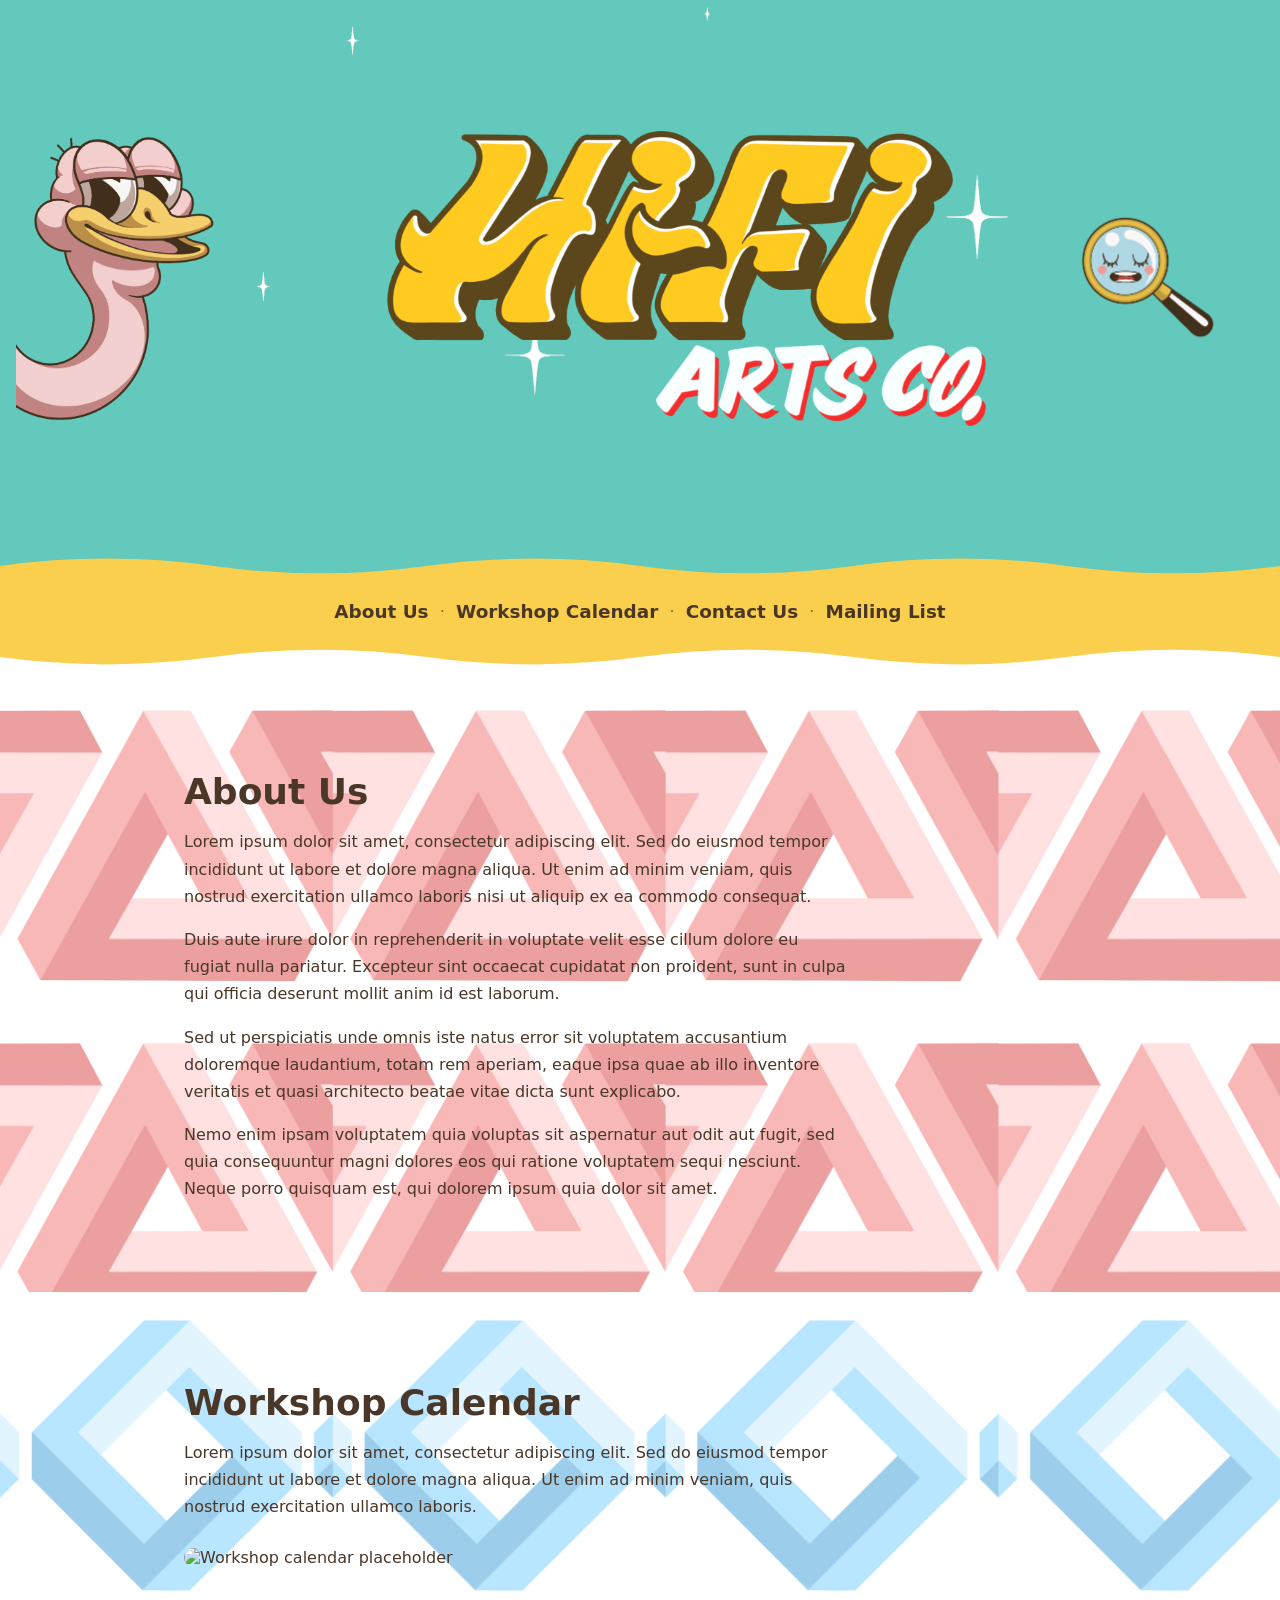
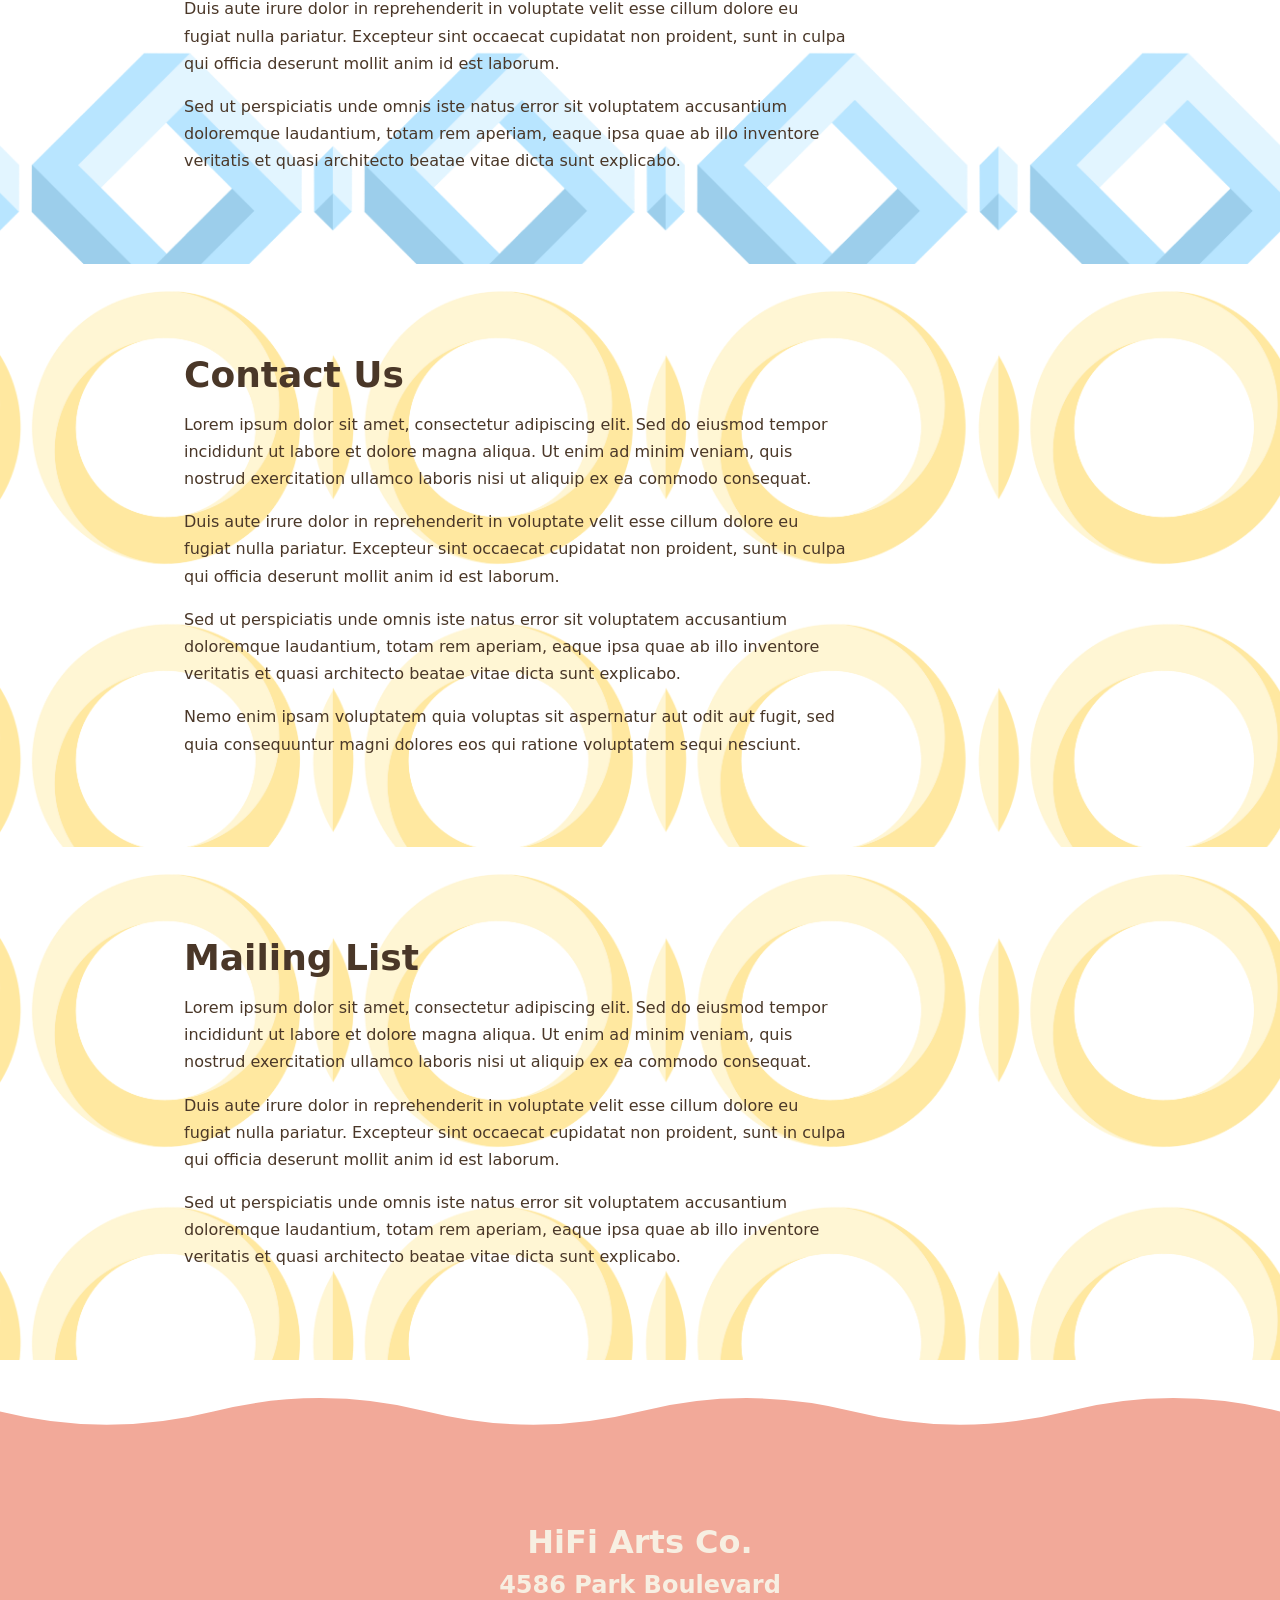
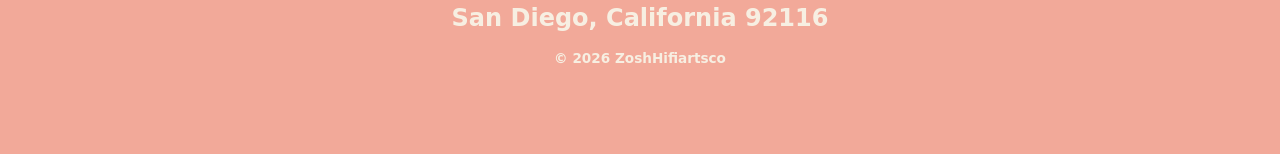
==== hifi/index.html @ 0ef861c1 "Refine HiFi Arts site: CSS/SVG header & footer, wavy nav, hover quote, bigger art, section content -" ====
<!DOCTYPE html>
<html lang="en">
  <head>
    <meta charset="UTF-8" />
    <meta name="viewport" content="width=device-width, initial-scale=1.0" />
    <title>HiFi Arts Co. — San Diego</title>
    <meta
      name="description"
      content="HiFi Arts Co. — art workshops and community in San Diego, California."
    />
    <link rel="stylesheet" href="styles.css" />
  </head>
  <body>
    <!-- Custom frog cursor (follows the mouse; swapped in script.js) -->
    <div class="frog-cursor" id="frogCursor" aria-hidden="true"></div>

    <!-- ============ HEADER ============ -->
    <header class="site-header" id="top">
      <div class="site-header__sparkles" aria-hidden="true"></div>

      <div class="header-bar">
        <img
          class="header-bar__ostrich"
          src="assets/ostrich-blinking.gif"
          alt="HiFi Arts Co. ostrich mascot"
        />

        <img
          class="header-bar__logo"
          src="assets/logo.png"
          alt="HiFi Arts Co."
        />

        <div class="magnifier-wrap">
          <button class="magnifier" id="magnifierBtn" type="button" aria-label="Search">
            <img src="assets/magnifying-glass.gif" alt="" aria-hidden="true" />
          </button>

          <!-- Just-for-fun speech bubble, revealed on magnifier hover -->
          <div class="quote" id="quote" hidden>
            <img
              id="quoteImg"
              src="assets/quote-scrolling.gif"
              alt="I don't really do anything. I'm just here lookin' cute."
            />
          </div>
        </div>
      </div>
    </header>

    <!-- Yellow nav band: wavy teal top edge, wavy white bottom edge, links inside -->
    <div class="nav-band">
      <svg class="nav-band__wave nav-band__wave--top" viewBox="0 0 1440 60" preserveAspectRatio="none" aria-hidden="true">
        <path class="wave-teal" d="M0,0 L1440,0 L1440,34 Q1320,54 1200,34 T960,34 T720,34 T480,34 T240,34 T0,34 Z" />
      </svg>

      <nav class="nav" aria-label="Primary">
        <ul class="nav__list">
          <li><a href="#about">About Us</a></li>
          <li><a href="#calendar">Workshop Calendar</a></li>
          <li><a href="#contact">Contact Us</a></li>
          <li><a href="#mailing">Mailing List</a></li>
        </ul>
      </nav>

      <svg class="nav-band__wave nav-band__wave--bottom" viewBox="0 0 1440 60" preserveAspectRatio="none" aria-hidden="true">
        <path class="wave-white" d="M0,60 L1440,60 L1440,26 Q1320,6 1200,26 T960,26 T720,26 T480,26 T240,26 T0,26 Z" />
      </svg>
    </div>

    <!-- ============ CONTENT ============ -->
    <main class="content">
      <section class="section section--about" id="about">
        <div class="container">
          <h2 class="section__title">About Us</h2>
          <p class="section__body">Lorem ipsum dolor sit amet, consectetur adipiscing elit. Sed do eiusmod tempor incididunt ut labore et dolore magna aliqua. Ut enim ad minim veniam, quis nostrud exercitation ullamco laboris nisi ut aliquip ex ea commodo consequat.</p>
          <p class="section__body">Duis aute irure dolor in reprehenderit in voluptate velit esse cillum dolore eu fugiat nulla pariatur. Excepteur sint occaecat cupidatat non proident, sunt in culpa qui officia deserunt mollit anim id est laborum.</p>
          <p class="section__body">Sed ut perspiciatis unde omnis iste natus error sit voluptatem accusantium doloremque laudantium, totam rem aperiam, eaque ipsa quae ab illo inventore veritatis et quasi architecto beatae vitae dicta sunt explicabo.</p>
          <p class="section__body">Nemo enim ipsam voluptatem quia voluptas sit aspernatur aut odit aut fugit, sed quia consequuntur magni dolores eos qui ratione voluptatem sequi nesciunt. Neque porro quisquam est, qui dolorem ipsum quia dolor sit amet.</p>
        </div>
      </section>

      <section class="section section--calendar" id="calendar">
        <div class="container">
          <h2 class="section__title">Workshop Calendar</h2>
          <p class="section__body">Lorem ipsum dolor sit amet, consectetur adipiscing elit. Sed do eiusmod tempor incididunt ut labore et dolore magna aliqua. Ut enim ad minim veniam, quis nostrud exercitation ullamco laboris.</p>
          <img
            class="section__image"
            src="https://placehold.co/1000x500"
            alt="Workshop calendar placeholder"
          />
          <p class="section__body">Duis aute irure dolor in reprehenderit in voluptate velit esse cillum dolore eu fugiat nulla pariatur. Excepteur sint occaecat cupidatat non proident, sunt in culpa qui officia deserunt mollit anim id est laborum.</p>
          <p class="section__body">Sed ut perspiciatis unde omnis iste natus error sit voluptatem accusantium doloremque laudantium, totam rem aperiam, eaque ipsa quae ab illo inventore veritatis et quasi architecto beatae vitae dicta sunt explicabo.</p>
        </div>
      </section>

      <section class="section section--contact" id="contact">
        <div class="container">
          <h2 class="section__title">Contact Us</h2>
          <p class="section__body">Lorem ipsum dolor sit amet, consectetur adipiscing elit. Sed do eiusmod tempor incididunt ut labore et dolore magna aliqua. Ut enim ad minim veniam, quis nostrud exercitation ullamco laboris nisi ut aliquip ex ea commodo consequat.</p>
          <p class="section__body">Duis aute irure dolor in reprehenderit in voluptate velit esse cillum dolore eu fugiat nulla pariatur. Excepteur sint occaecat cupidatat non proident, sunt in culpa qui officia deserunt mollit anim id est laborum.</p>
          <p class="section__body">Sed ut perspiciatis unde omnis iste natus error sit voluptatem accusantium doloremque laudantium, totam rem aperiam, eaque ipsa quae ab illo inventore veritatis et quasi architecto beatae vitae dicta sunt explicabo.</p>
          <p class="section__body">Nemo enim ipsam voluptatem quia voluptas sit aspernatur aut odit aut fugit, sed quia consequuntur magni dolores eos qui ratione voluptatem sequi nesciunt.</p>
        </div>
      </section>

      <section class="section section--mailing" id="mailing">
        <div class="container">
          <h2 class="section__title">Mailing List</h2>
          <p class="section__body">Lorem ipsum dolor sit amet, consectetur adipiscing elit. Sed do eiusmod tempor incididunt ut labore et dolore magna aliqua. Ut enim ad minim veniam, quis nostrud exercitation ullamco laboris nisi ut aliquip ex ea commodo consequat.</p>
          <p class="section__body">Duis aute irure dolor in reprehenderit in voluptate velit esse cillum dolore eu fugiat nulla pariatur. Excepteur sint occaecat cupidatat non proident, sunt in culpa qui officia deserunt mollit anim id est laborum.</p>
          <p class="section__body">Sed ut perspiciatis unde omnis iste natus error sit voluptatem accusantium doloremque laudantium, totam rem aperiam, eaque ipsa quae ab illo inventore veritatis et quasi architecto beatae vitae dicta sunt explicabo.</p>
        </div>
      </section>
    </main>

    <!-- Wave divider: white -> pink footer (all CSS/SVG) -->
    <div class="wave wave--footer" aria-hidden="true">
      <svg viewBox="0 0 1440 130" preserveAspectRatio="none">
        <path class="wave-pink" d="M0,130 L1440,130 L1440,58 Q1320,28 1200,58 T960,58 T720,58 T480,58 T240,58 T0,58 Z" />
      </svg>
    </div>

    <!-- ============ FOOTER ============ -->
    <footer class="site-footer">
      <p class="site-footer__name">HiFi Arts Co.</p>
      <p class="site-footer__address">
        4586 Park Boulevard<br />
        San Diego, California 92116
      </p>
      <p class="site-footer__copy">&copy; <span id="year"></span> ZoshHifiartsco</p>
    </footer>

    <script src="script.js"></script>
  </body>
</html>
---- hifi/styles.css ----
/* ============ Design tokens ============ */
:root {
  --teal: #63c9bc;
  --yellow: #f9cf4d;
  --salmon: #f2a999;
  --cream: #f7efe2;
  --brown: #4a3728;

  --content-max: 60rem;
}

/* ============ Base ============ */
*,
*::before,
*::after {
  box-sizing: border-box;
}

html {
  scroll-behavior: smooth;
}

body {
  margin: 0;
  font-family: system-ui, -apple-system, "Segoe UI", Roboto, sans-serif;
  color: var(--brown);
  background: #fff;
  overflow-x: hidden;
}

img {
  display: block;
  max-width: 100%;
}

a {
  color: inherit;
  text-decoration: none;
}

@media (prefers-reduced-motion: reduce) {
  html {
    scroll-behavior: auto;
  }
}

/* ============ Frog cursor ============ */
/* Only replace the system cursor on devices that actually have one. */
.frog-cursor {
  display: none;
  position: fixed;
  top: 0;
  left: 0;
  width: 96px;
  height: 72px;
  background-image: url("assets/cursor-stationary.gif");
  background-size: contain;
  background-repeat: no-repeat;
  background-position: center;
  transform: translate(-50%, -50%);
  pointer-events: none;
  opacity: 0;
  z-index: 9999;
}

@media (hover: hover) and (pointer: fine) {
  body,
  a,
  button,
  .magnifier {
    cursor: none;
  }

  .frog-cursor {
    display: block;
  }
}

/* ============ Header ============ */
.site-header {
  position: relative;
  background: var(--teal);
  padding: clamp(2.75rem, 9vw, 7rem) 1rem clamp(2.75rem, 8vw, 6rem);
}

.site-header__sparkles {
  position: absolute;
  inset: 0;
  background-image: url("assets/header-sparkles.gif");
  background-size: cover;
  background-position: center;
  pointer-events: none;
}

/* Ostrich · logo · magnifier laid out in a row so they never overlap */
.header-bar {
  position: relative;
  z-index: 2;
  display: flex;
  align-items: center;
  justify-content: center;
  gap: clamp(0.5rem, 3vw, 2.5rem);
  max-width: 82rem;
  margin: 0 auto;
}

.header-bar__ostrich {
  flex: 0 0 auto;
  width: clamp(120px, 26vw, 340px);
  height: auto;
}

.header-bar__logo {
  flex: 0 1 auto;
  min-width: 0;
  width: clamp(200px, 56vw, 42rem);
  max-width: 100%;
}

.magnifier-wrap {
  position: relative;
  flex: 0 0 auto;
  display: flex;
}

/* Magnifier — styled to read as a clickable button */
.magnifier {
  width: clamp(110px, 19vw, 240px);
  padding: 0;
  border: 0;
  background: none;
  transition: transform 0.15s ease;
}

.magnifier:hover {
  transform: rotate(-8deg) scale(1.08);
}

.magnifier:active {
  transform: scale(0.94);
}

/* Speech bubble — sits directly above the magnifier when revealed.
   Both gifs carry transparent padding, so the bubble is pulled down to
   close the visual gap between the tail and the magnifier glass. */
.quote {
  position: absolute;
  bottom: 100%;
  left: 50%;
  transform: translate(-68%, 38%);
  width: clamp(200px, 24vw, 330px);
  max-width: 70vw;
  z-index: 6;
  pointer-events: none;
}

/* ============ Nav band (yellow wavy strip) ============ */
.nav-band {
  position: relative;
  background: var(--yellow);
  padding: clamp(2.5rem, 6vw, 3.75rem) 1rem;
}

.nav-band__wave {
  position: absolute;
  left: 0;
  width: 100%;
  height: clamp(22px, 3.5vw, 44px);
  display: block;
}

.nav-band__wave--top {
  top: 0;
}

.nav-band__wave--bottom {
  bottom: 0;
}

.nav-band .wave-teal {
  fill: var(--teal);
}

.nav-band .wave-white {
  fill: #fff;
}

.nav {
  position: relative;
  z-index: 1;
}

.nav__list {
  display: flex;
  flex-wrap: wrap;
  justify-content: center;
  align-items: center;
  gap: 0.3rem 0.7rem;
  margin: 0;
  padding: 0;
  list-style: none;
}

.nav__list li {
  display: flex;
  align-items: center;
}

.nav__list li:not(:last-child)::after {
  content: "\00B7";
  margin-left: 0.7rem;
  color: var(--brown);
  opacity: 0.65;
}

.nav__list a {
  color: var(--brown);
  font-weight: 700;
  font-size: clamp(0.85rem, 1.7vw, 1.15rem);
}

.nav__list a:hover {
  text-decoration: underline;
}

@media (max-width: 640px) {
  .header-bar {
    gap: 0.5rem;
  }

  .header-bar__logo {
    width: clamp(140px, 52vw, 20rem);
  }

  .nav__list a {
    font-size: 0.85rem;
  }
}

/* ============ Wave dividers ============ */
.wave {
  line-height: 0;
}

.wave svg {
  display: block;
  width: 100%;
  height: clamp(60px, 9vw, 120px);
}

.wave--footer {
  background: #fff;
}

.wave--footer .wave-pink {
  fill: var(--salmon);
}

/* ============ Content ============ */
.container {
  width: 100%;
  max-width: var(--content-max);
  margin-inline: auto;
  padding-inline: 1.5rem;
}

.section {
  padding-block: clamp(3.5rem, 7vw, 6rem);
  background-repeat: repeat;
  background-size: clamp(220px, 26vw, 340px);
}

.section--about {
  background-image: url("assets/content-bg-top.png");
}

.section--calendar {
  background-image: url("assets/content-bg-mid.png");
}

.section--contact,
.section--mailing {
  background-image: url("assets/content-bg-bottom.png");
}

.section__title {
  font-size: clamp(1.5rem, 4vw, 2.25rem);
  margin: 0 0 1rem;
}

.section__body {
  max-width: 65ch;
  margin: 0 0 1rem;
  line-height: 1.7;
}

.section__body:last-child {
  margin-bottom: 0;
}

.section__image {
  width: 100%;
  height: auto;
  border-radius: 12px;
  margin: 1.75rem 0;
}

/* ============ Footer ============ */
.site-footer {
  background: var(--salmon);
  color: var(--cream);
  text-align: center;
  padding: clamp(1.5rem, 4vw, 3rem) 1rem clamp(3rem, 7vw, 5.5rem);
}

.site-footer__name {
  font-size: clamp(1.4rem, 3vw, 2rem);
  font-weight: 800;
  margin: 0 0 0.5rem;
}

.site-footer__address {
  font-size: clamp(1.1rem, 2.2vw, 1.5rem);
  font-weight: 700;
  line-height: 1.35;
  margin: 0 0 1rem;
}

.site-footer__copy {
  font-size: 0.85rem;
  font-weight: 700;
  margin: 0;
}
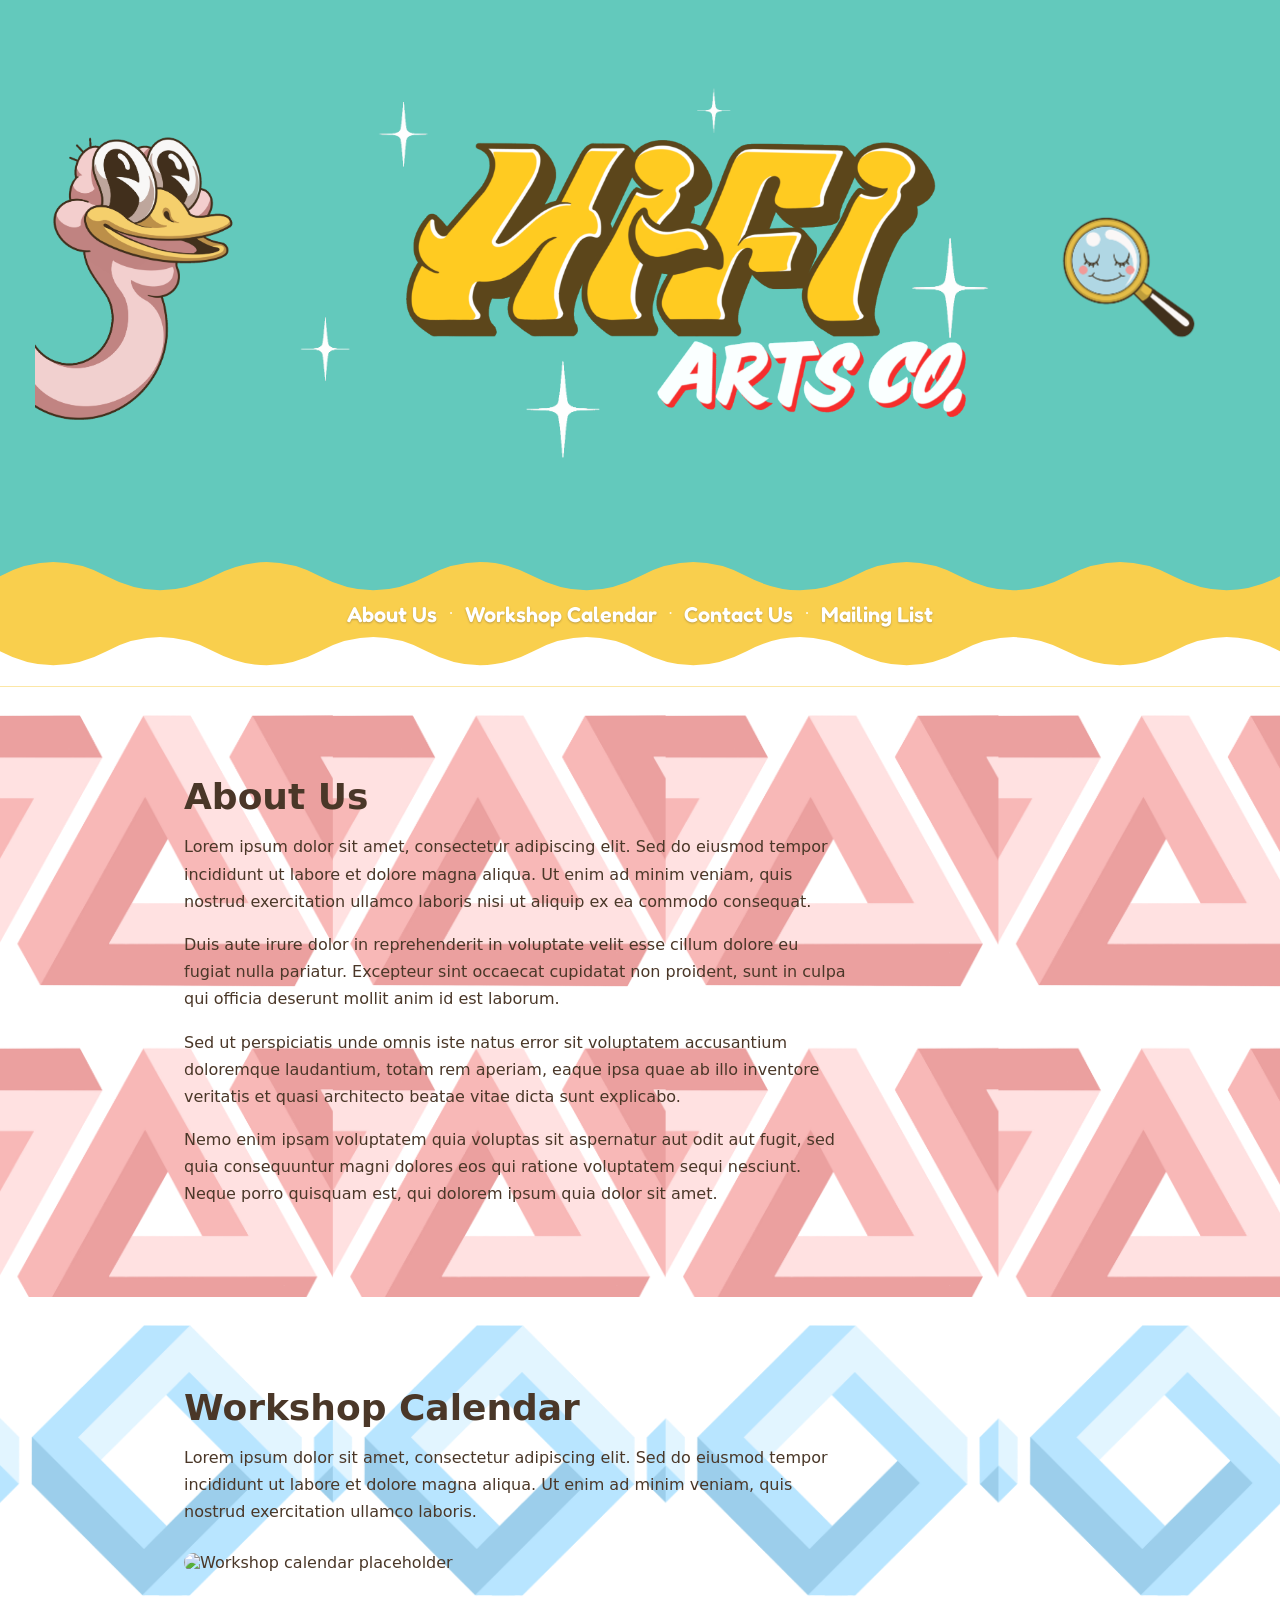
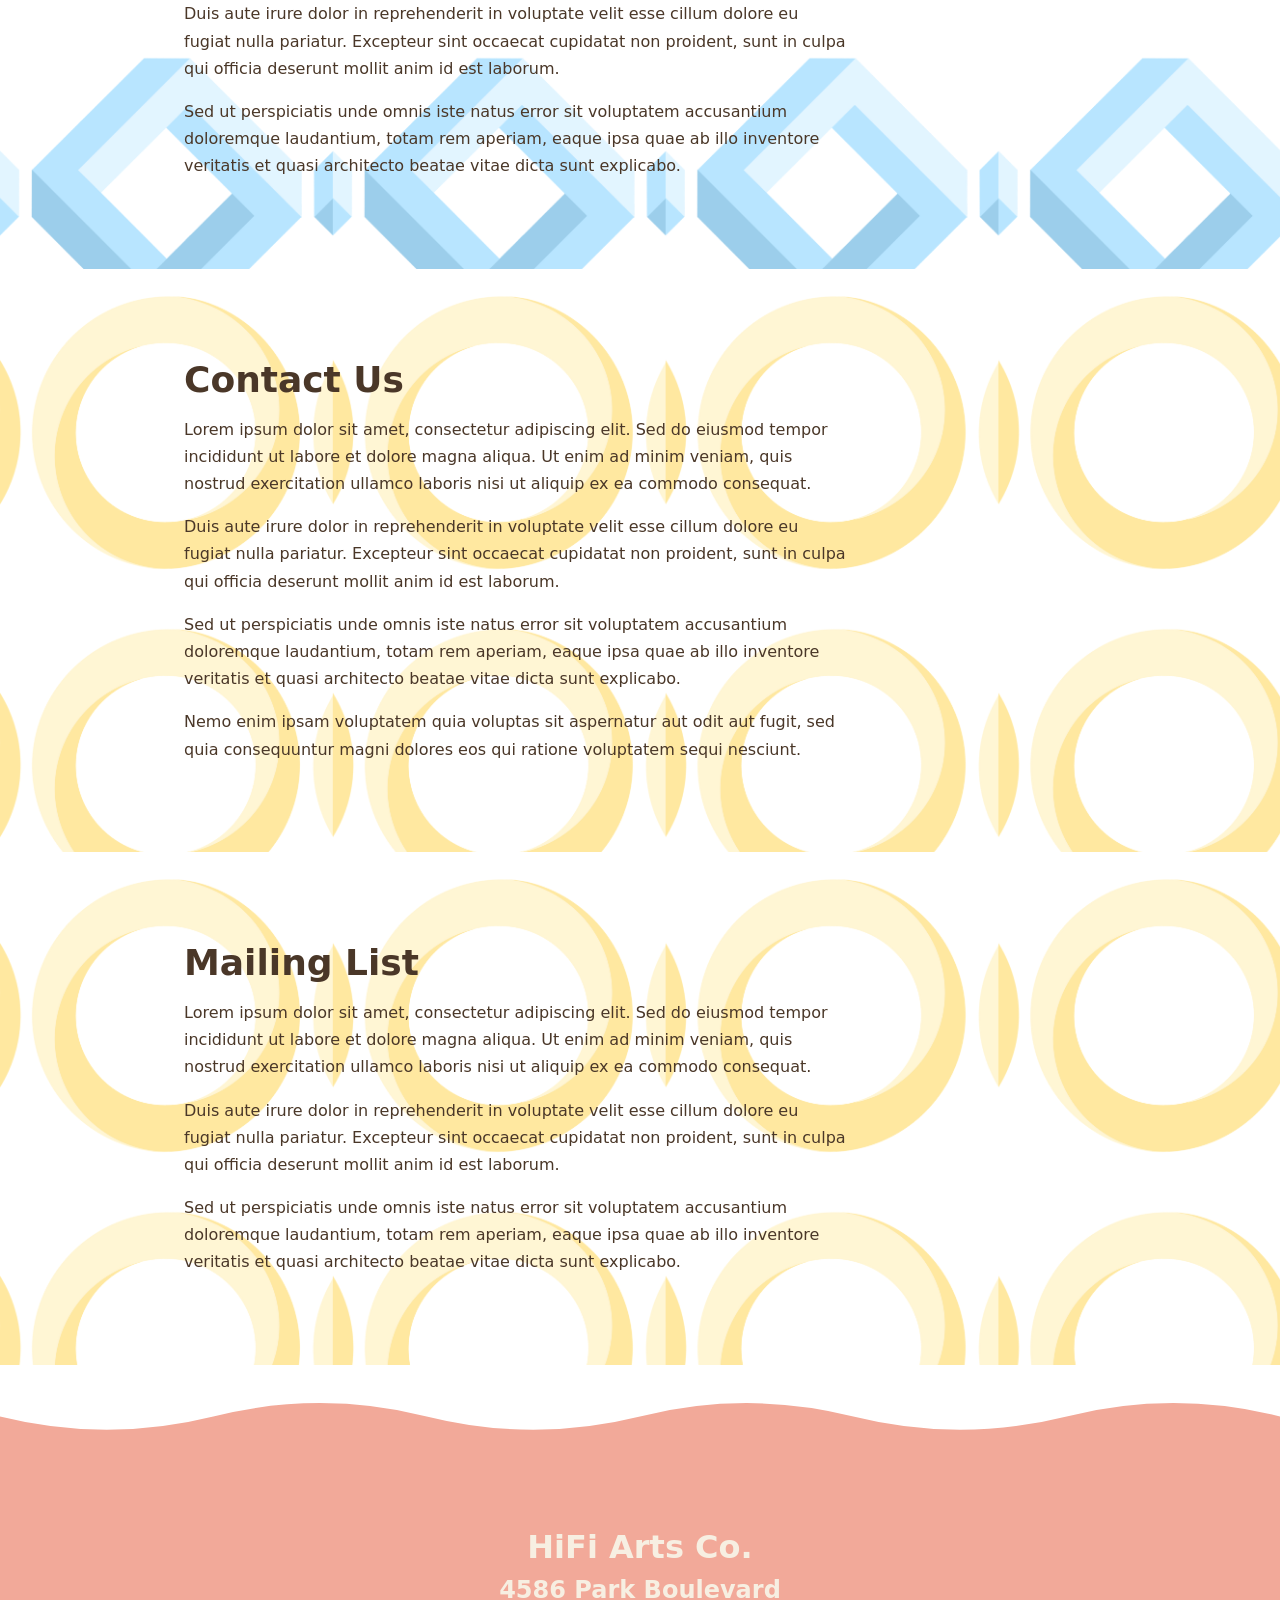
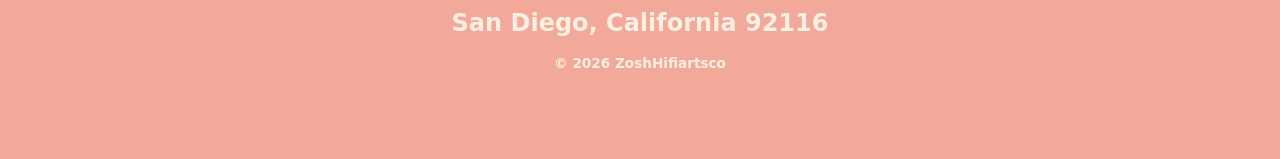
==== commit 4690df1b: "Make nav band wavier; use white Fredoka font for nav links Co-authored-by: Cursor <cursoragent@curso" ====
--- a/hifi/index.html
+++ b/hifi/index.html
@@ -7,6 +7,12 @@
     <meta
       name="description"
       content="HiFi Arts Co. — art workshops and community in San Diego, California."
+    />
+    <link rel="preconnect" href="https://fonts.googleapis.com" />
+    <link rel="preconnect" href="https://fonts.gstatic.com" crossorigin />
+    <link
+      href="https://fonts.googleapis.com/css2?family=Fredoka:wght@400;500;600;700&display=swap"
+      rel="stylesheet"
     />
     <link rel="stylesheet" href="styles.css" />
   </head>
@@ -50,8 +56,8 @@
 
     <!-- Yellow nav band: wavy teal top edge, wavy white bottom edge, links inside -->
     <div class="nav-band">
-      <svg class="nav-band__wave nav-band__wave--top" viewBox="0 0 1440 60" preserveAspectRatio="none" aria-hidden="true">
-        <path class="wave-teal" d="M0,0 L1440,0 L1440,34 Q1320,54 1200,34 T960,34 T720,34 T480,34 T240,34 T0,34 Z" />
+      <svg class="nav-band__wave nav-band__wave--top" viewBox="0 0 1440 80" preserveAspectRatio="none" aria-hidden="true">
+        <path class="wave-teal" d="M0,0 L1440,0 L1440,40 Q1380,72 1320,40 T1200,40 T1080,40 T960,40 T840,40 T720,40 T600,40 T480,40 T360,40 T240,40 T120,40 T0,40 Z" />
       </svg>
 
       <nav class="nav" aria-label="Primary">
@@ -63,8 +69,8 @@
         </ul>
       </nav>
 
-      <svg class="nav-band__wave nav-band__wave--bottom" viewBox="0 0 1440 60" preserveAspectRatio="none" aria-hidden="true">
-        <path class="wave-white" d="M0,60 L1440,60 L1440,26 Q1320,6 1200,26 T960,26 T720,26 T480,26 T240,26 T0,26 Z" />
+      <svg class="nav-band__wave nav-band__wave--bottom" viewBox="0 0 1440 80" preserveAspectRatio="none" aria-hidden="true">
+        <path class="wave-white" d="M0,80 L1440,80 L1440,40 Q1380,8 1320,40 T1200,40 T1080,40 T960,40 T840,40 T720,40 T600,40 T480,40 T360,40 T240,40 T120,40 T0,40 Z" />
       </svg>
     </div>
 
--- a/hifi/styles.css
+++ b/hifi/styles.css
@@ -83,11 +83,18 @@
   padding: clamp(2.75rem, 9vw, 7rem) 1rem clamp(2.75rem, 8vw, 6rem);
 }
 
+/* Sparkles frame the logo rather than filling the whole header:
+   sized a touch larger than the logo and centered on it. */
 .site-header__sparkles {
   position: absolute;
-  inset: 0;
+  top: 62%;
+  left: 50%;
+  transform: translate(calc(-50% + 15px), -50%);
+  width: clamp(320px, 88vw, 70rem);
+  aspect-ratio: 2756 / 1295;
   background-image: url("assets/header-sparkles.gif");
-  background-size: cover;
+  background-size: contain;
+  background-repeat: no-repeat;
   background-position: center;
   pointer-events: none;
 }
@@ -113,7 +120,7 @@
 .header-bar__logo {
   flex: 0 1 auto;
   min-width: 0;
-  width: clamp(200px, 56vw, 42rem);
+  width: clamp(200px, 56vw, 35rem);
   max-width: 100%;
 }
 
@@ -165,7 +172,7 @@
   position: absolute;
   left: 0;
   width: 100%;
-  height: clamp(22px, 3.5vw, 44px);
+  height: clamp(34px, 5.5vw, 72px);
   display: block;
 }
 
@@ -209,14 +216,17 @@
 .nav__list li:not(:last-child)::after {
   content: "\00B7";
   margin-left: 0.7rem;
-  color: var(--brown);
-  opacity: 0.65;
+  color: #fff;
+  opacity: 0.85;
 }
 
 .nav__list a {
-  color: var(--brown);
-  font-weight: 700;
-  font-size: clamp(0.85rem, 1.7vw, 1.15rem);
+  color: #fff;
+  font-family: "Fredoka", system-ui, sans-serif;
+  font-weight: 600;
+  font-size: clamp(0.95rem, 1.9vw, 1.35rem);
+  /* White on yellow is low contrast; soft shadow keeps it legible. */
+  text-shadow: 0 1px 2px rgba(74, 55, 40, 0.35);
 }
 
 .nav__list a:hover {
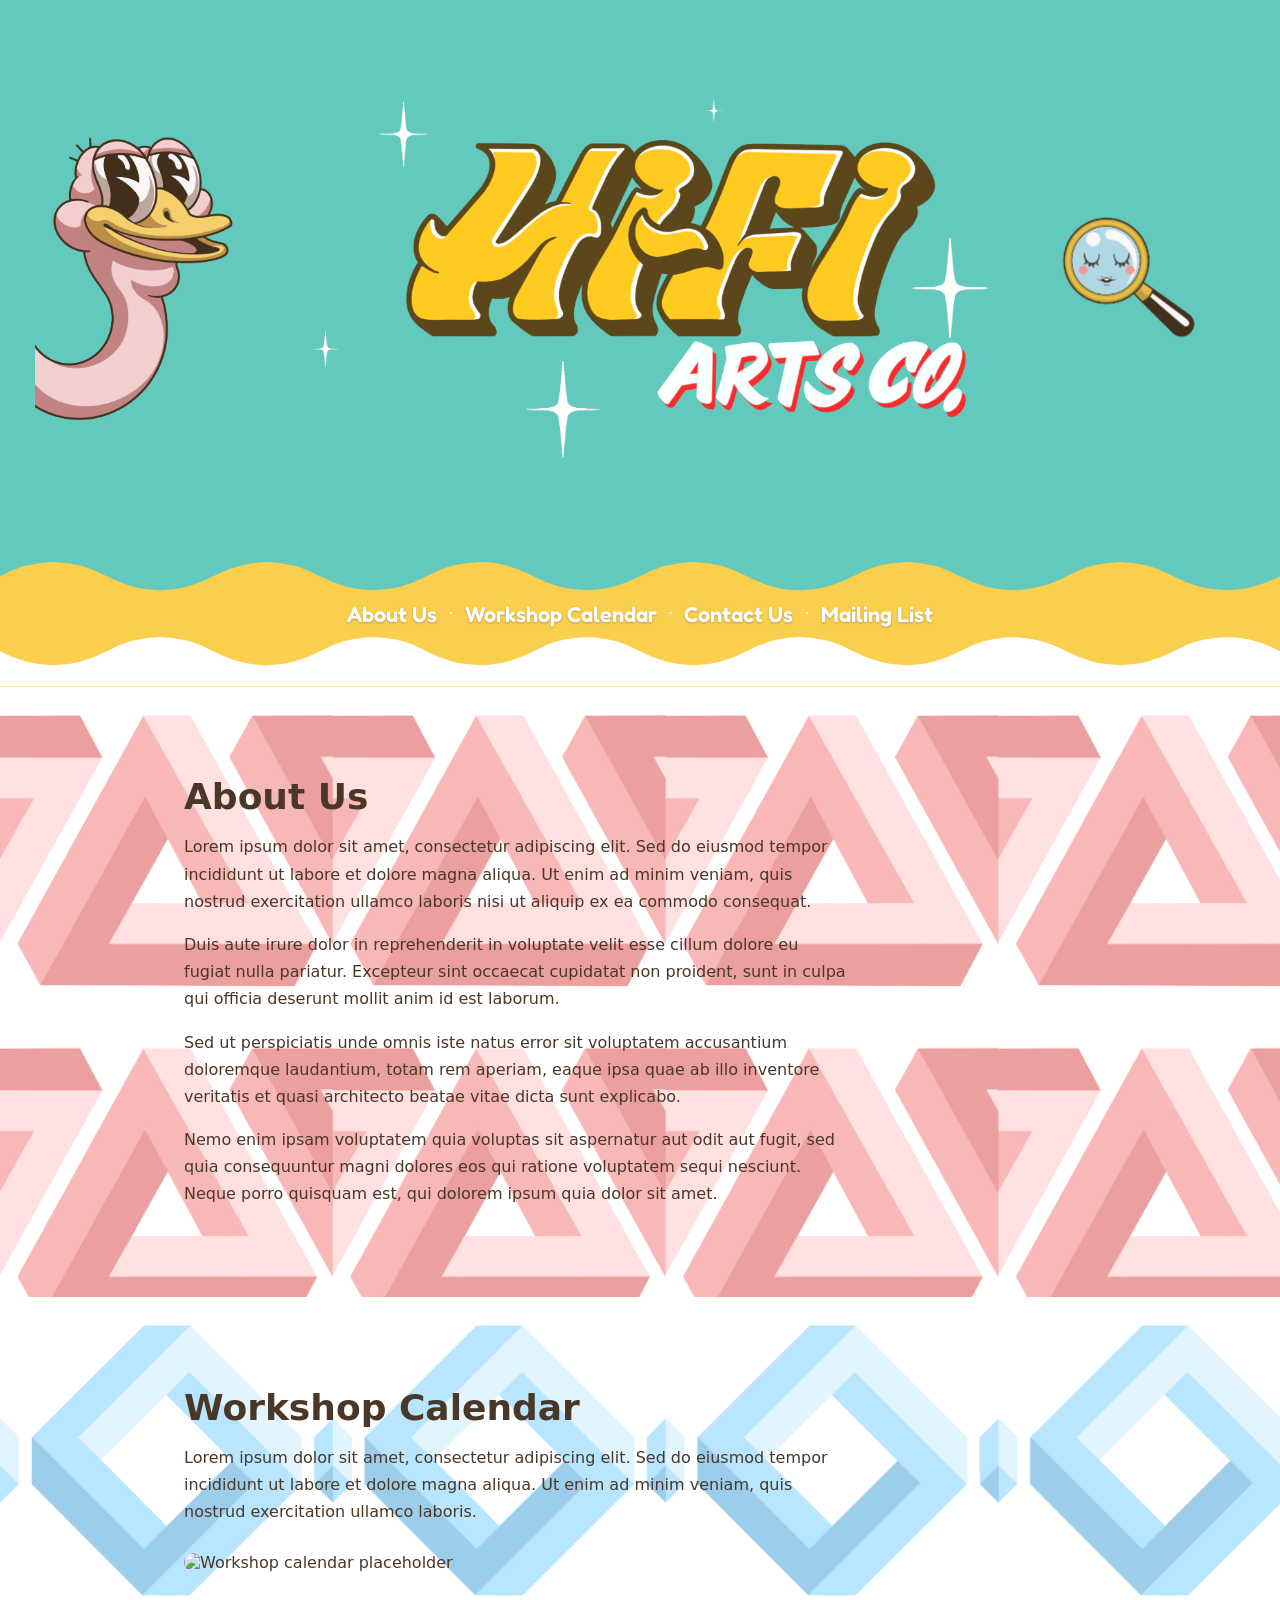
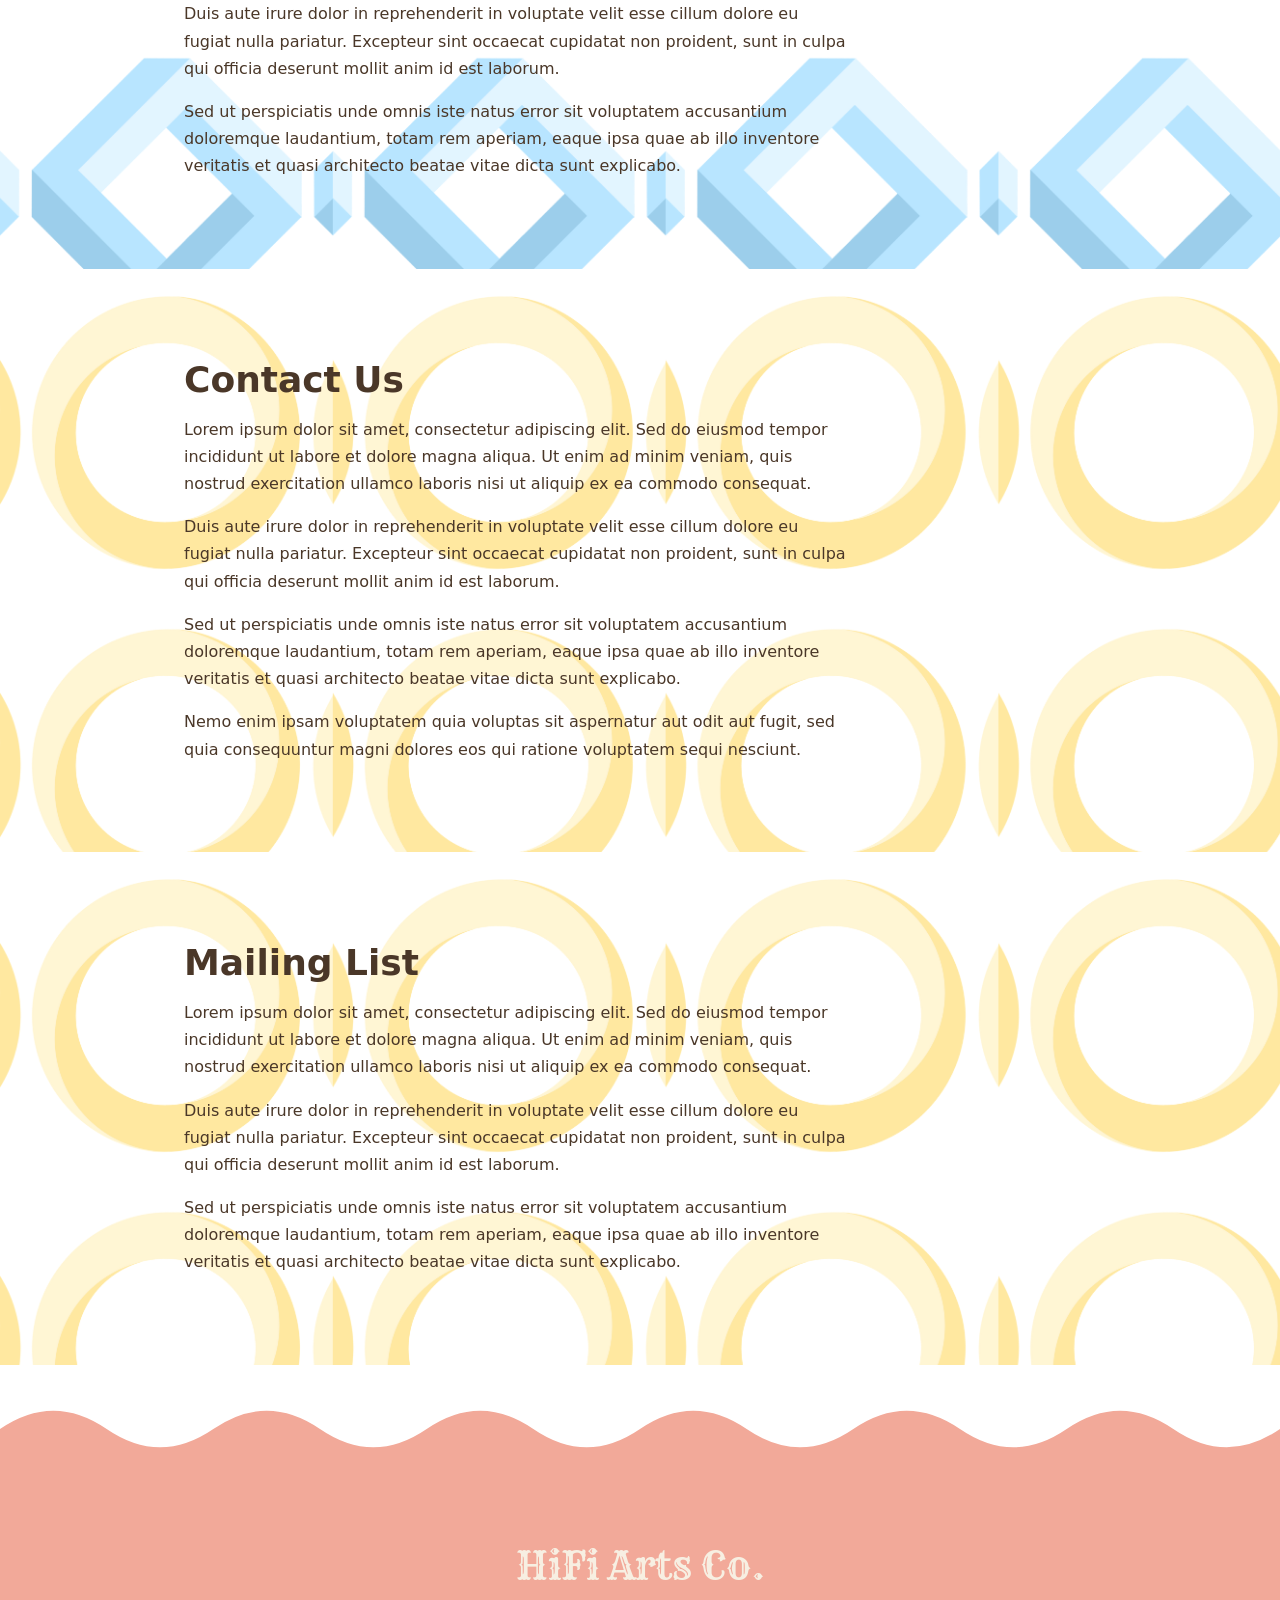
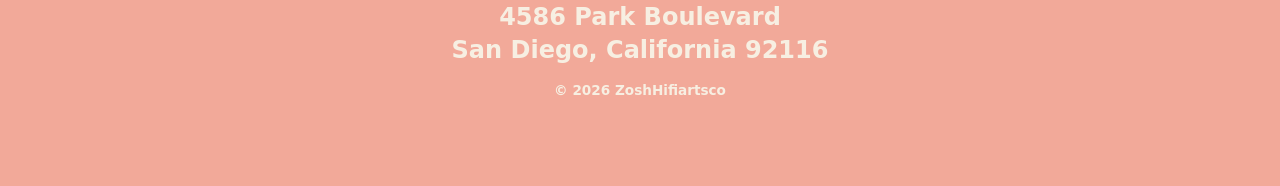
==== commit 0ed214c6: "Make footer wave wavier; use Rye slab-serif for footer name Co-authored-by: Cursor <cursoragent@curs" ====
--- a/hifi/index.html
+++ b/hifi/index.html
@@ -11,7 +11,7 @@
     <link rel="preconnect" href="https://fonts.googleapis.com" />
     <link rel="preconnect" href="https://fonts.gstatic.com" crossorigin />
     <link
-      href="https://fonts.googleapis.com/css2?family=Fredoka:wght@400;500;600;700&display=swap"
+      href="https://fonts.googleapis.com/css2?family=Fredoka:wght@400;500;600;700&family=Rye&display=swap"
       rel="stylesheet"
     />
     <link rel="stylesheet" href="styles.css" />
@@ -122,8 +122,8 @@
 
     <!-- Wave divider: white -> pink footer (all CSS/SVG) -->
     <div class="wave wave--footer" aria-hidden="true">
-      <svg viewBox="0 0 1440 130" preserveAspectRatio="none">
-        <path class="wave-pink" d="M0,130 L1440,130 L1440,58 Q1320,28 1200,58 T960,58 T720,58 T480,58 T240,58 T0,58 Z" />
+      <svg viewBox="0 0 1440 140" preserveAspectRatio="none">
+        <path class="wave-pink" d="M0,140 L1440,140 L1440,70 Q1380,110 1320,70 T1200,70 T1080,70 T960,70 T840,70 T720,70 T600,70 T480,70 T360,70 T240,70 T120,70 T0,70 Z" />
       </svg>
     </div>
 
--- a/hifi/styles.css
+++ b/hifi/styles.css
@@ -255,7 +255,7 @@
 .wave svg {
   display: block;
   width: 100%;
-  height: clamp(60px, 9vw, 120px);
+  height: clamp(72px, 10vw, 140px);
 }
 
 .wave--footer {
@@ -324,9 +324,10 @@
 }
 
 .site-footer__name {
-  font-size: clamp(1.4rem, 3vw, 2rem);
-  font-weight: 800;
-  margin: 0 0 0.5rem;
+  font-family: "Rye", Georgia, serif;
+  font-size: clamp(1.6rem, 3.4vw, 2.4rem);
+  font-weight: 400;
+  margin: 0 0 0.75rem;
 }
 
 .site-footer__address {
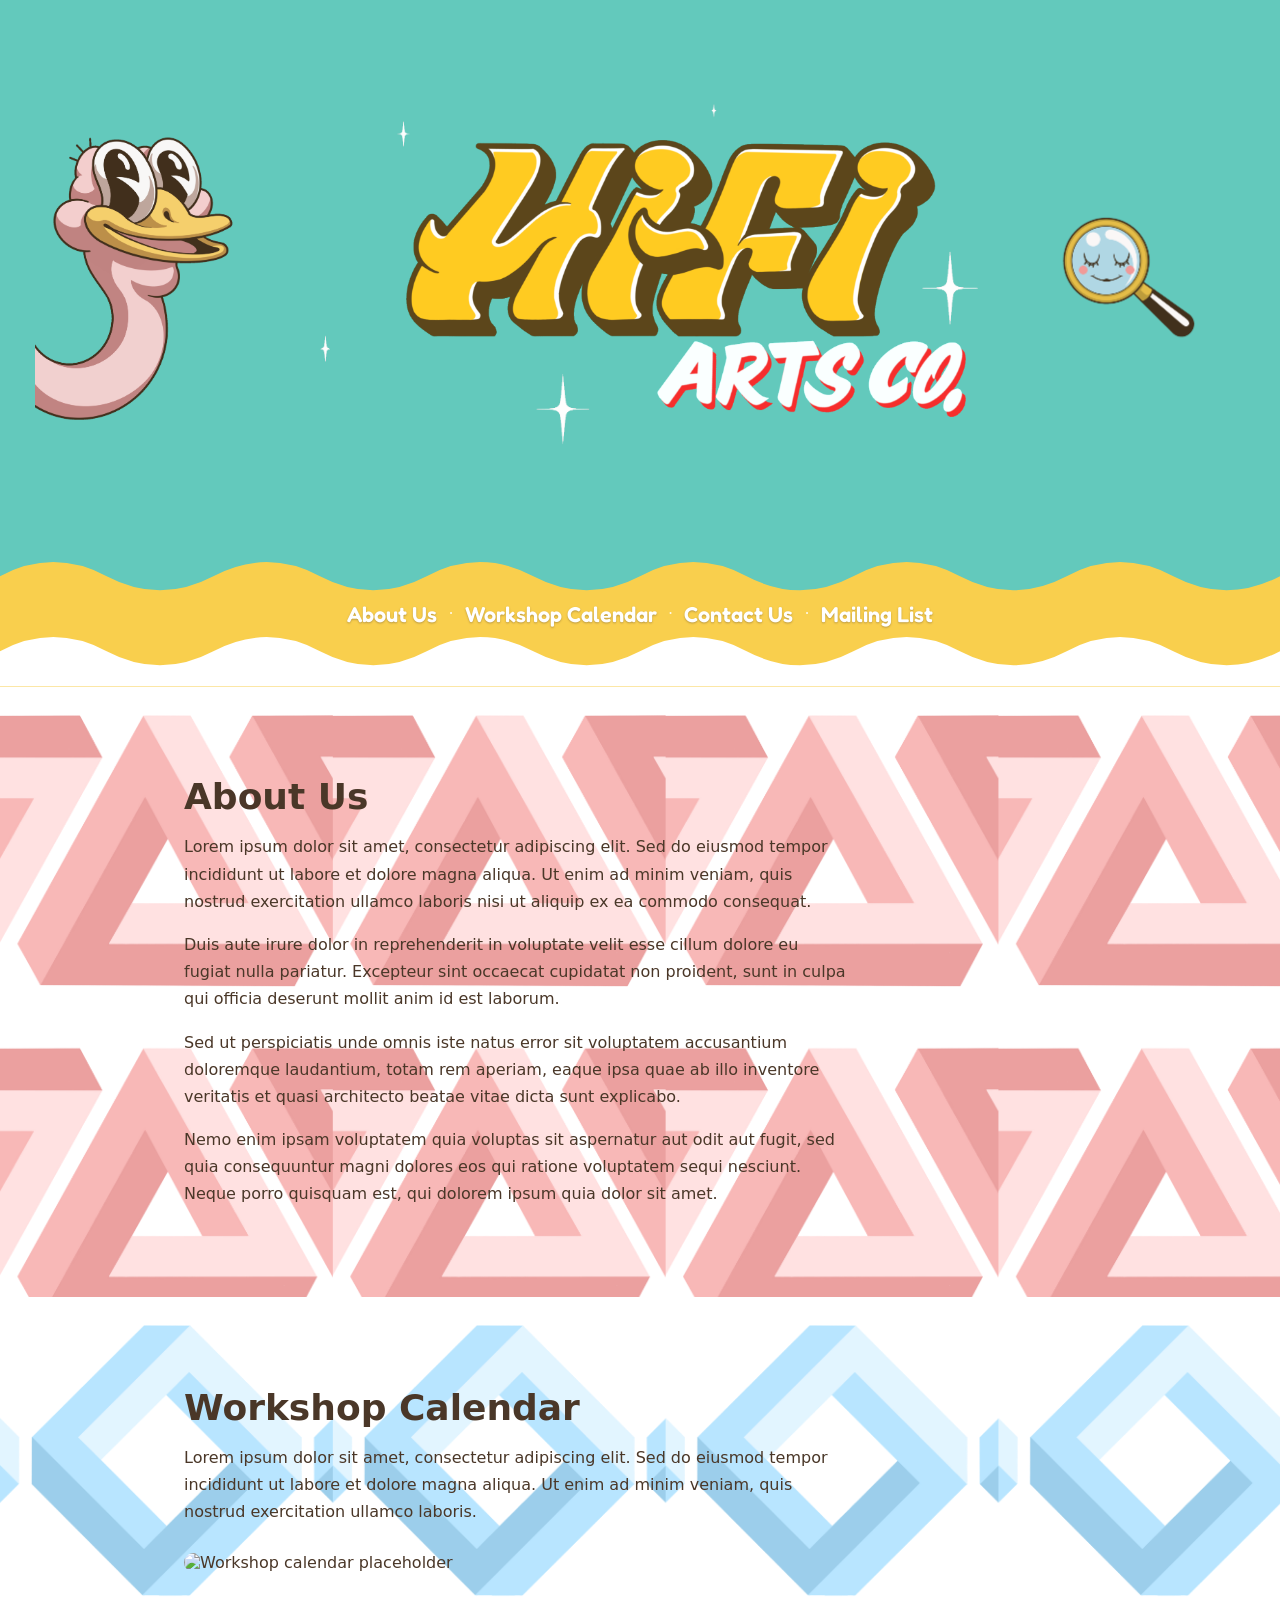
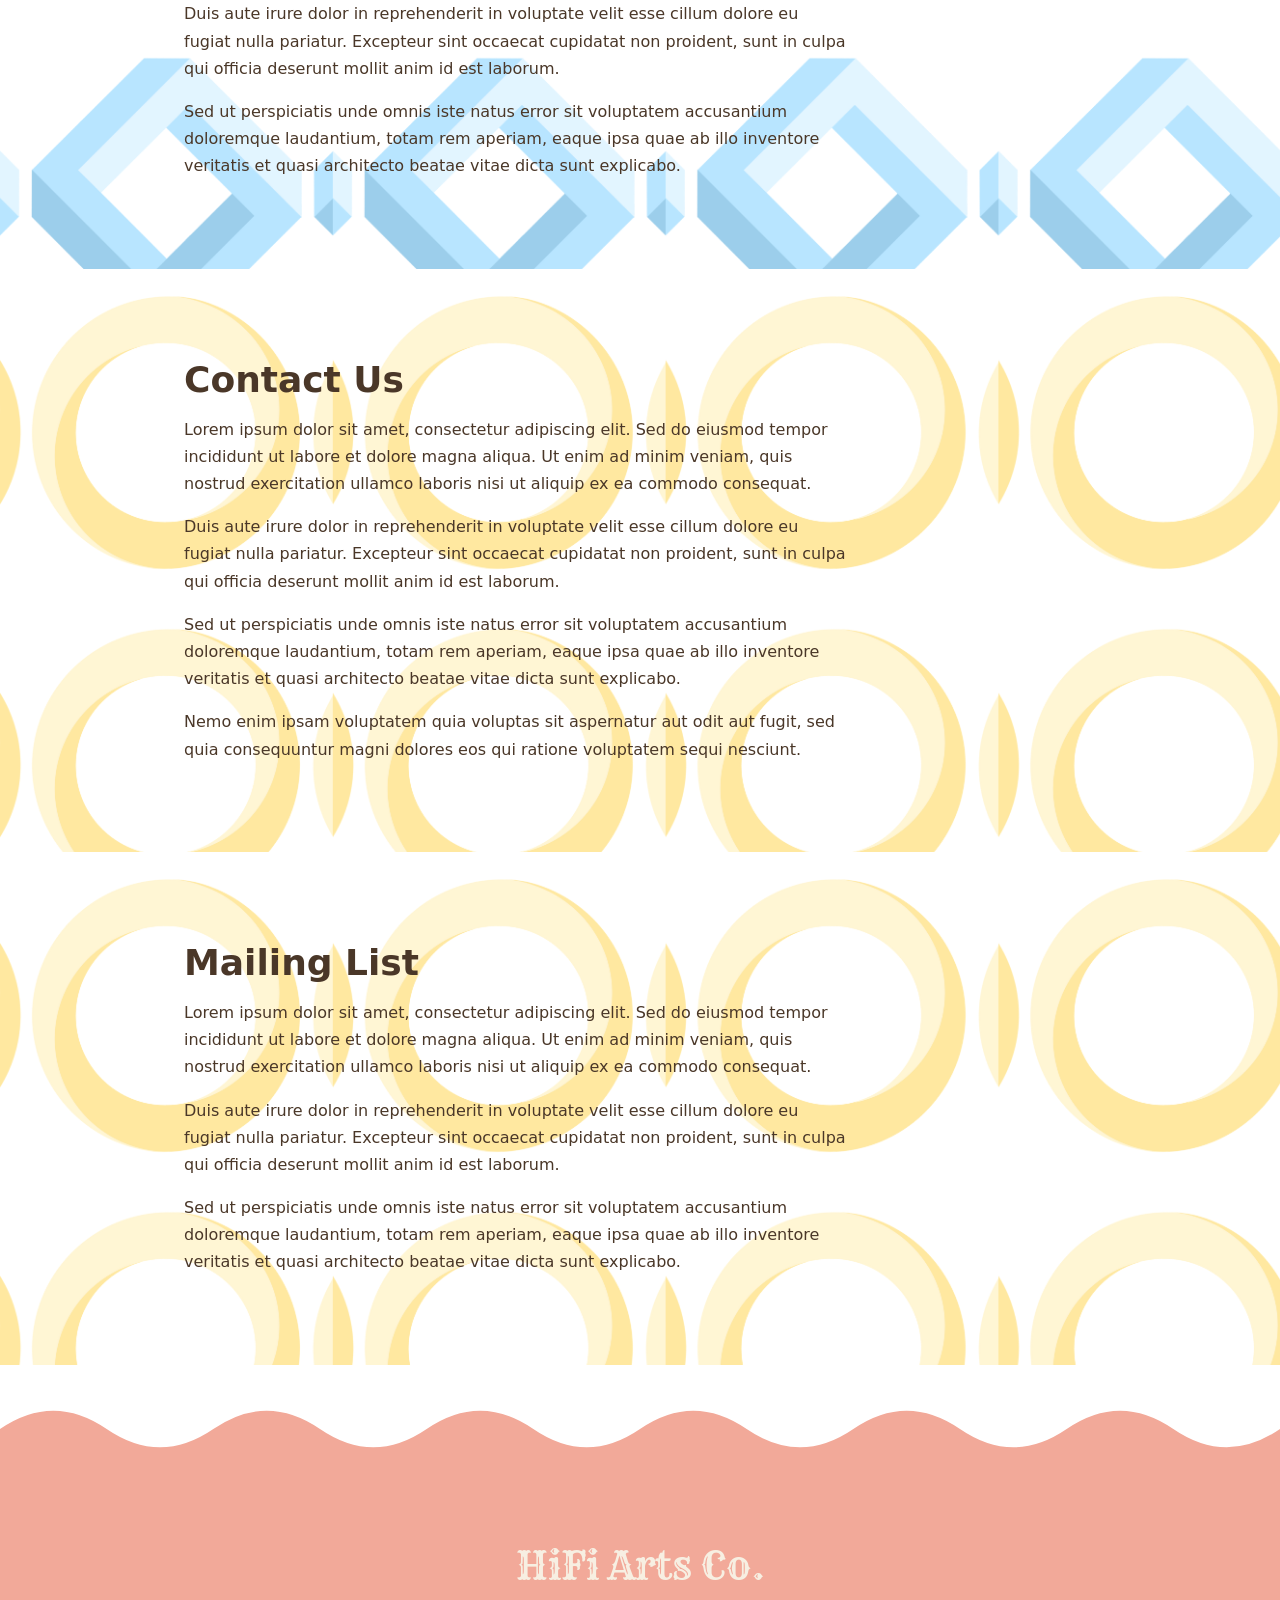
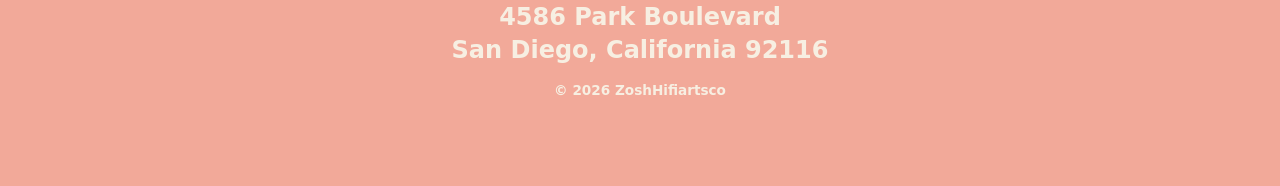
==== commit 90cb295d: "Make nav ribbon constant-width (in-phase waves); close mobile ostrich gap Co-authored-by: Cursor <cu" ====
--- a/hifi/index.html
+++ b/hifi/index.html
@@ -70,7 +70,7 @@
       </nav>
 
       <svg class="nav-band__wave nav-band__wave--bottom" viewBox="0 0 1440 80" preserveAspectRatio="none" aria-hidden="true">
-        <path class="wave-white" d="M0,80 L1440,80 L1440,40 Q1380,8 1320,40 T1200,40 T1080,40 T960,40 T840,40 T720,40 T600,40 T480,40 T360,40 T240,40 T120,40 T0,40 Z" />
+        <path class="wave-white" d="M0,80 L1440,80 L1440,40 Q1380,72 1320,40 T1200,40 T1080,40 T960,40 T840,40 T720,40 T600,40 T480,40 T360,40 T240,40 T120,40 T0,40 Z" />
       </svg>
     </div>
 
--- a/hifi/styles.css
+++ b/hifi/styles.css
@@ -236,6 +236,7 @@
 @media (max-width: 640px) {
   .header-bar {
     gap: 0.5rem;
+    justify-content: space-between;
   }
 
   .header-bar__logo {
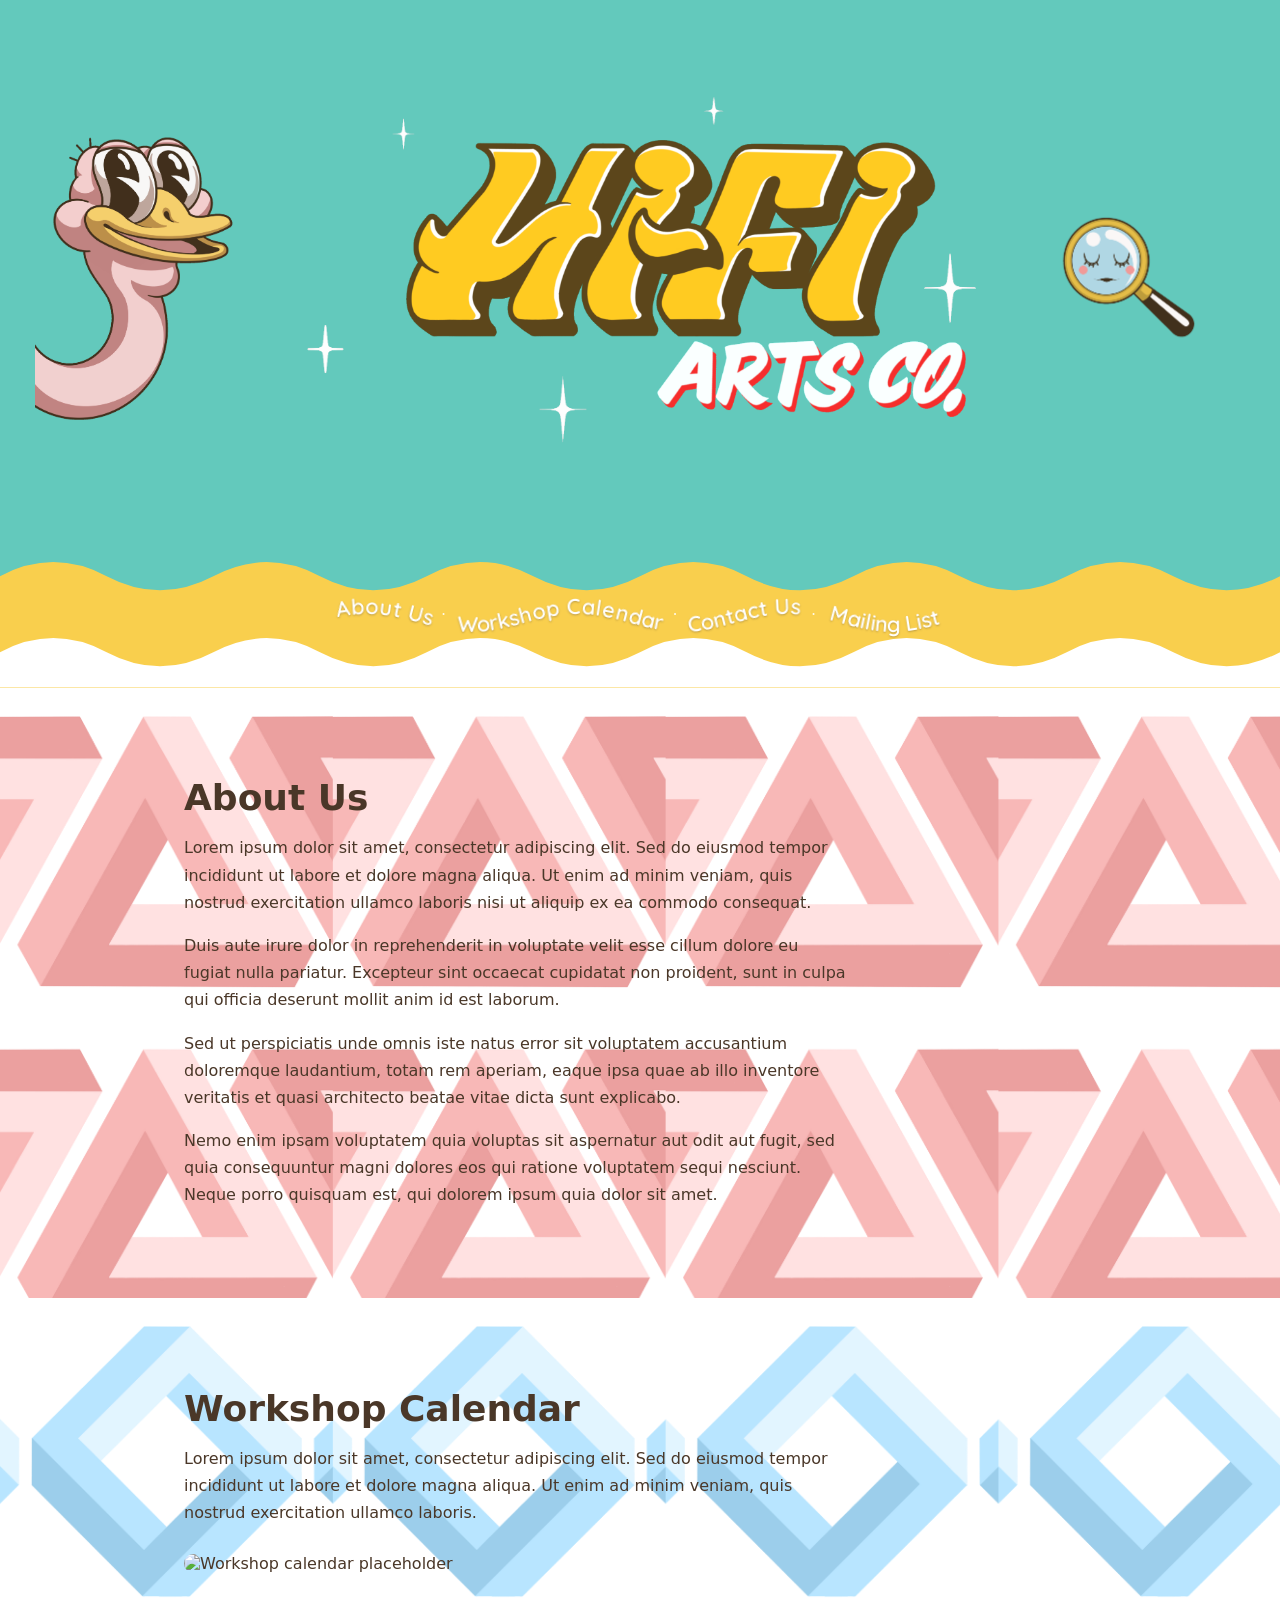
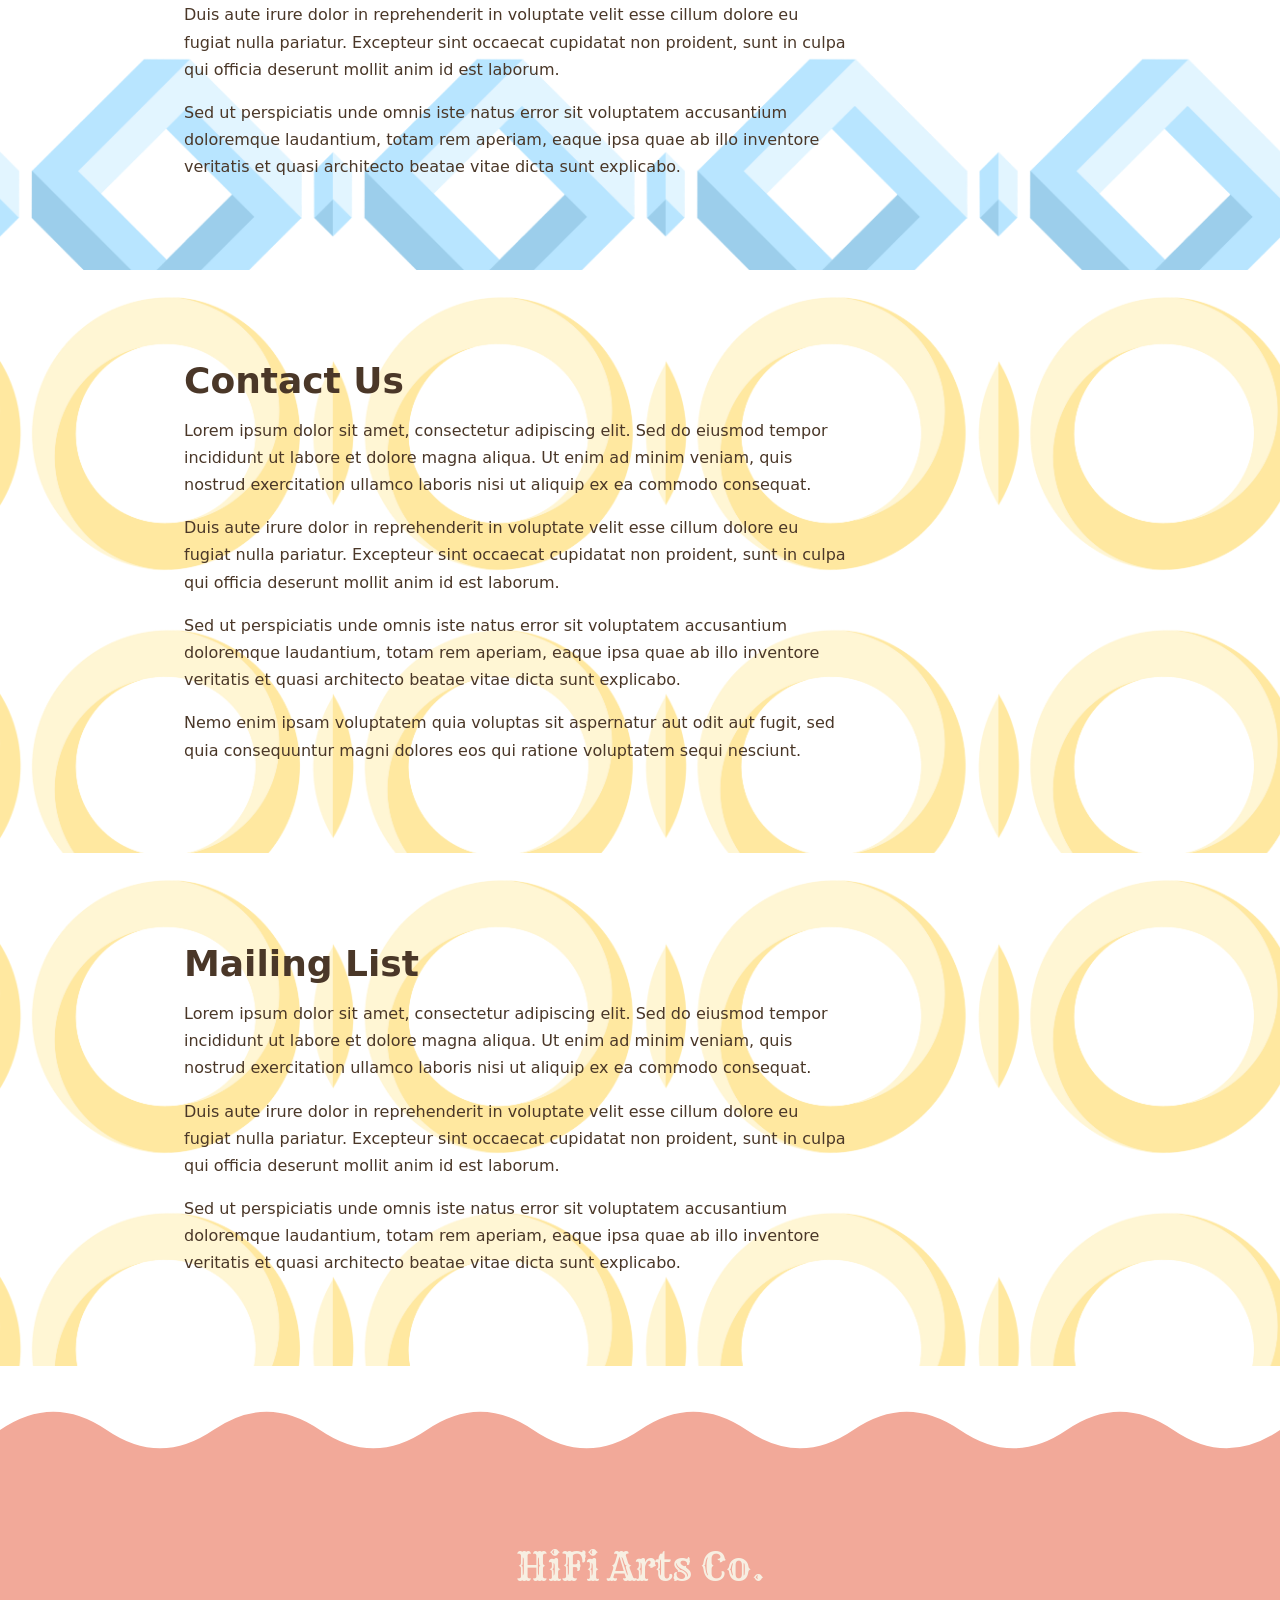
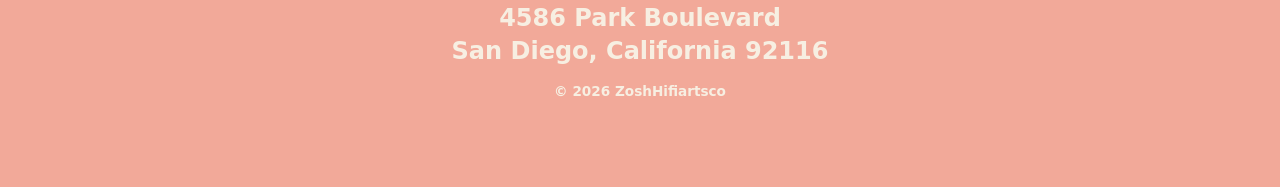
==== commit dc0d8fd0: "Nav: switch to Quicksand, real per-letter wave, dock-style hover magnification Co-authored-by: Curso" ====
--- a/hifi/index.html
+++ b/hifi/index.html
@@ -11,7 +11,7 @@
     <link rel="preconnect" href="https://fonts.googleapis.com" />
     <link rel="preconnect" href="https://fonts.gstatic.com" crossorigin />
     <link
-      href="https://fonts.googleapis.com/css2?family=Fredoka:wght@400;500;600;700&family=Rye&display=swap"
+      href="https://fonts.googleapis.com/css2?family=Quicksand:wght@400;500;600;700&family=Rye&display=swap"
       rel="stylesheet"
     />
     <link rel="stylesheet" href="styles.css" />
--- a/hifi/styles.css
+++ b/hifi/styles.css
@@ -221,19 +221,36 @@
 }
 
 .nav__list a {
+  display: inline-block;
+  white-space: nowrap;
   color: #fff;
-  font-family: "Fredoka", system-ui, sans-serif;
+  font-family: "Quicksand", system-ui, sans-serif;
   font-weight: 600;
   font-size: clamp(0.95rem, 1.9vw, 1.35rem);
   /* White on yellow is low contrast; soft shadow keeps it legible. */
   text-shadow: 0 1px 2px rgba(74, 55, 40, 0.35);
 }
 
+/* Each letter is its own span so JS can lay them along the wave and
+   scale them individually on hover (dock-style magnification). */
+.nav__char {
+  display: inline-block;
+  transform-origin: center bottom;
+  transition: transform 0.12s ease-out;
+  will-change: transform;
+}
+
 .nav__list a:hover {
-  text-decoration: underline;
+  text-decoration: none;
 }
 
 @media (max-width: 640px) {
+  /* Let the ostrich sit flush to the left edge */
+  .site-header {
+    padding-left: 0;
+    padding-right: 0;
+  }
+
   .header-bar {
     gap: 0.5rem;
     justify-content: space-between;
@@ -241,6 +258,11 @@
 
   .header-bar__logo {
     width: clamp(140px, 52vw, 20rem);
+  }
+
+  /* Pull the search icon in from the right edge */
+  .magnifier-wrap {
+    margin-right: clamp(0.75rem, 5vw, 2rem);
   }
 
   .nav__list a {
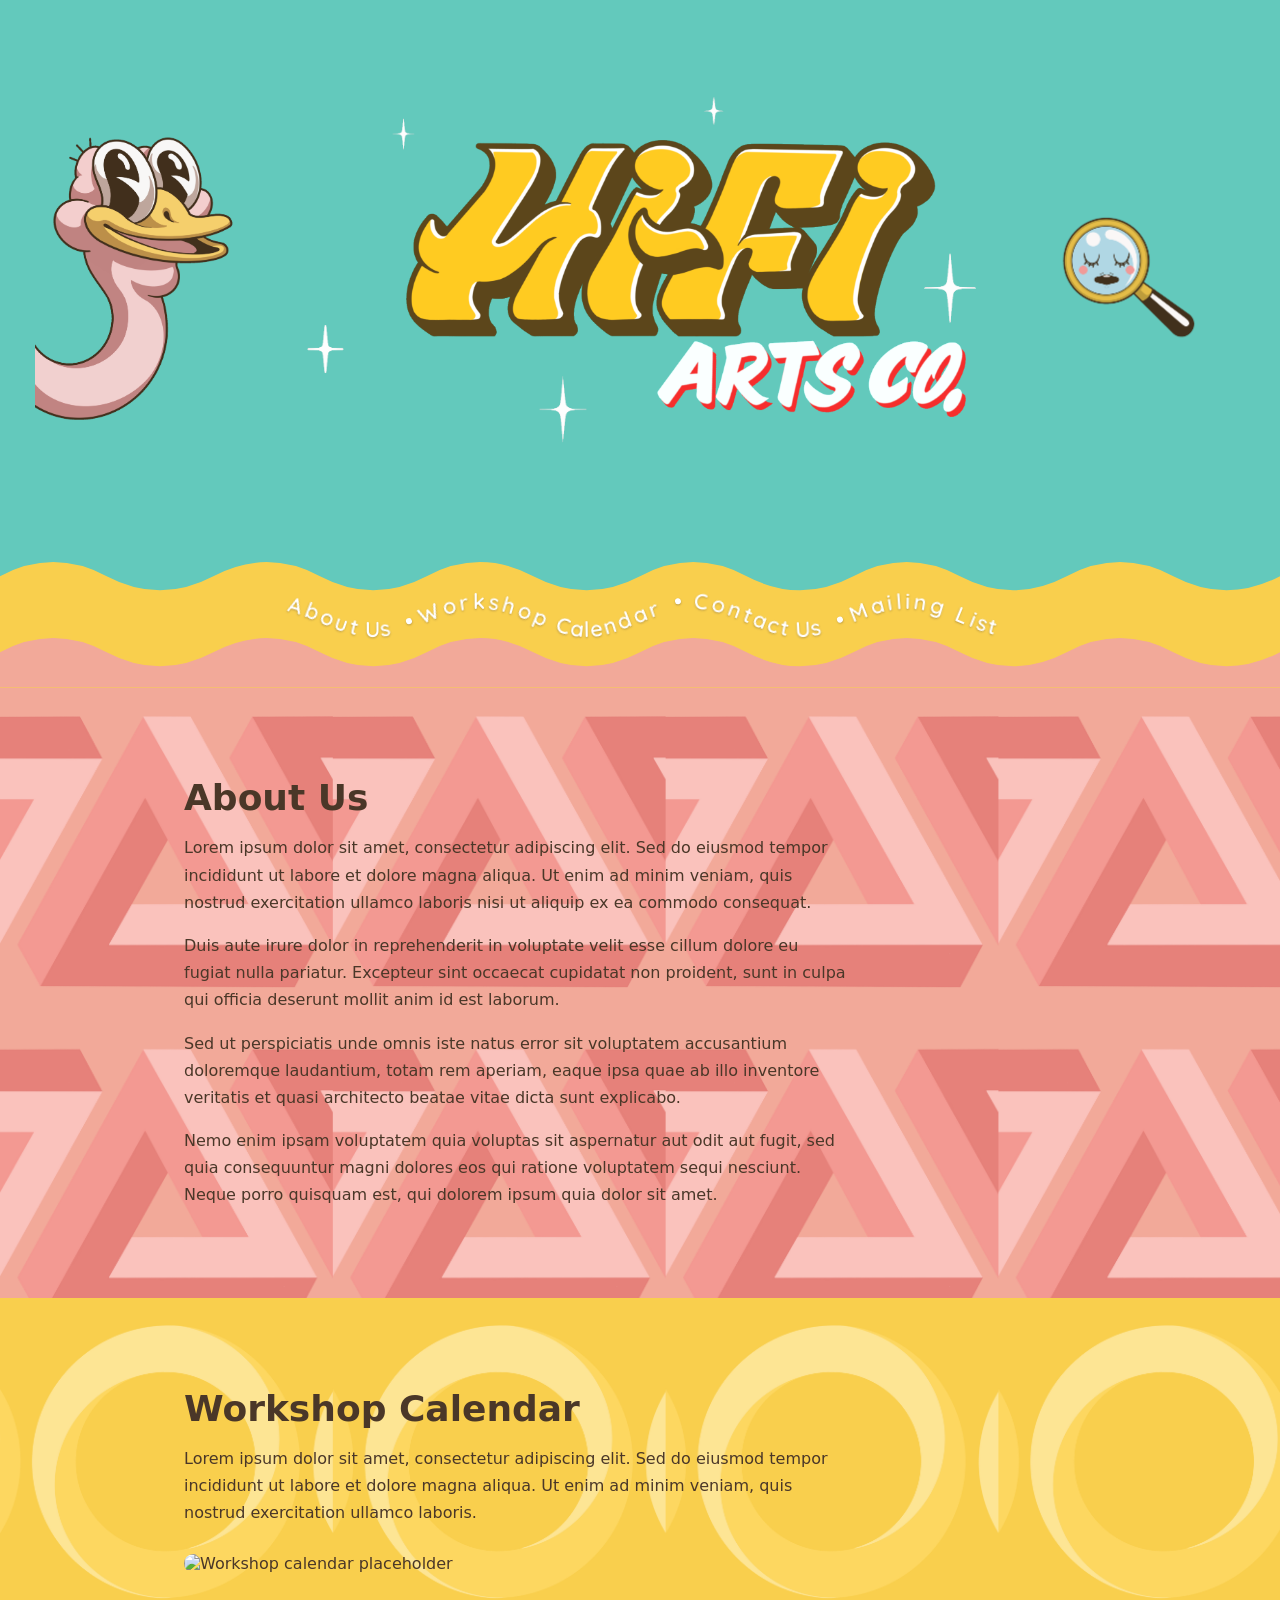
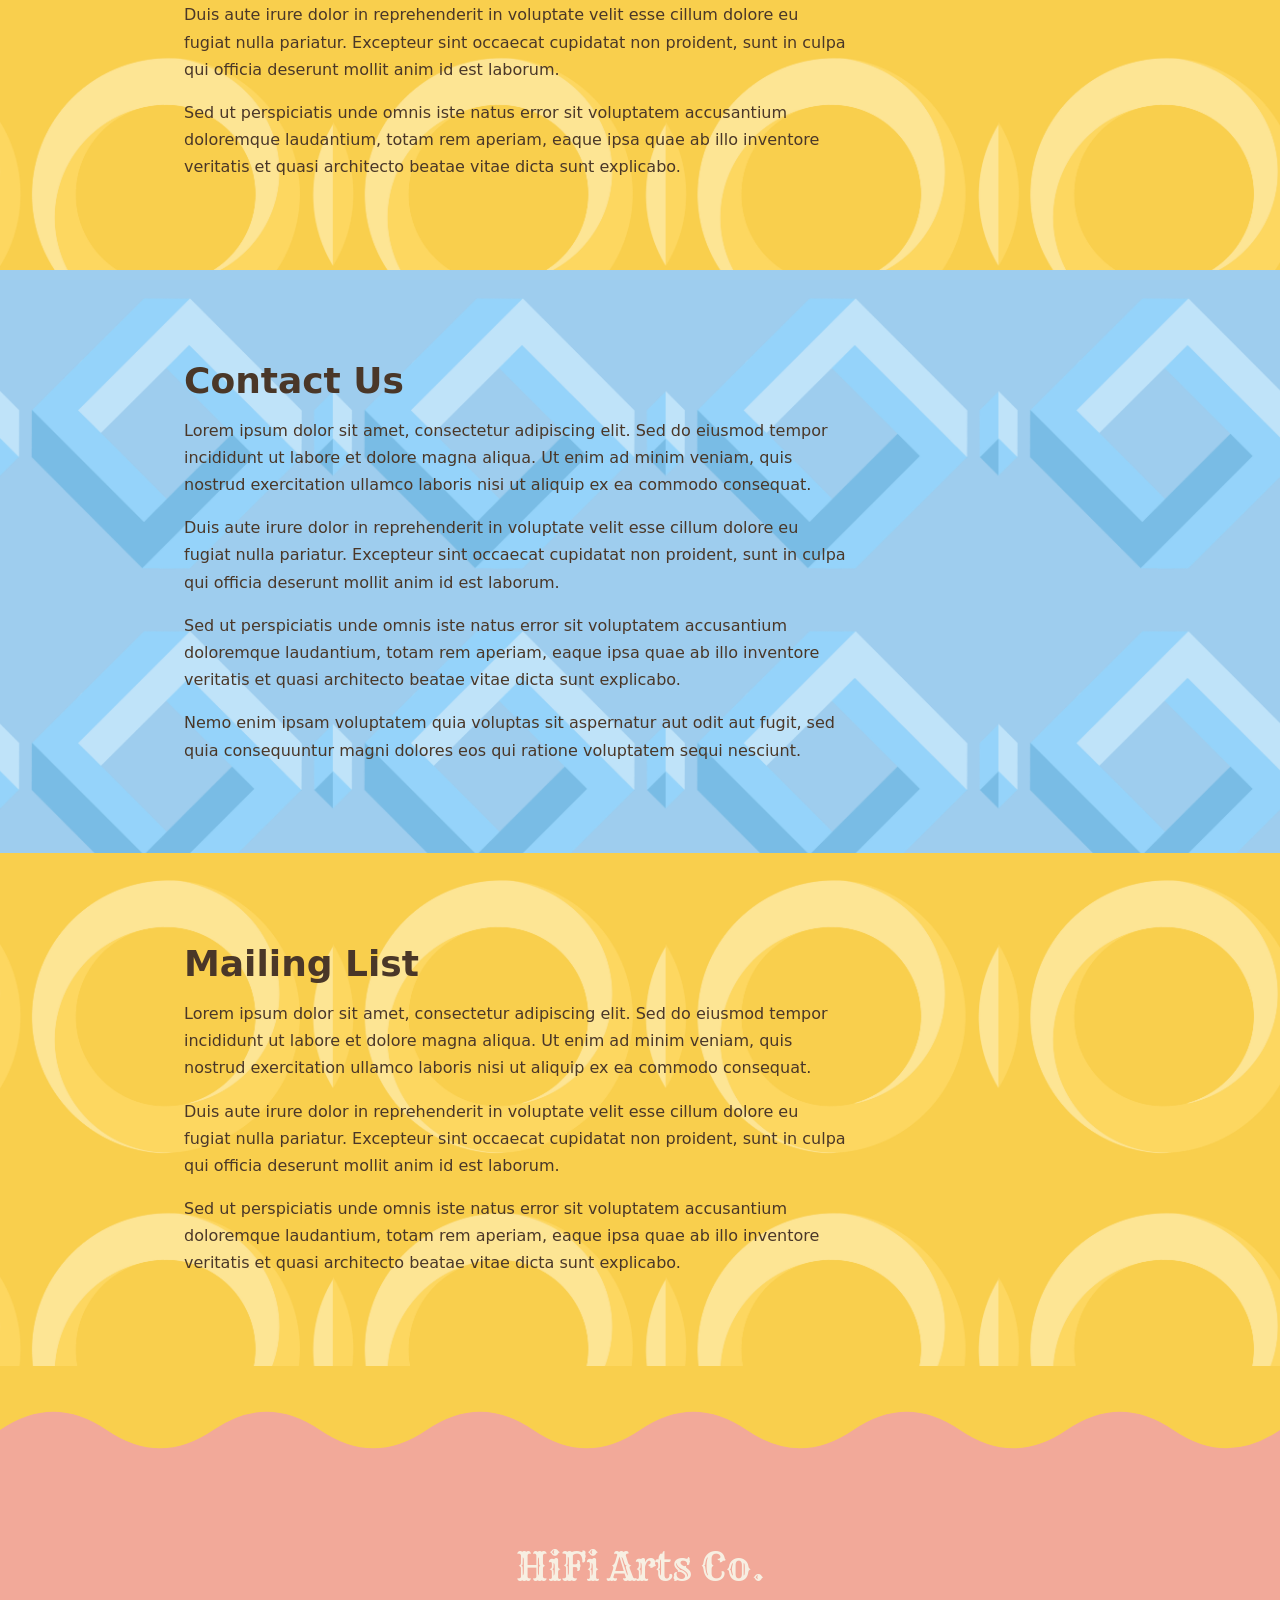
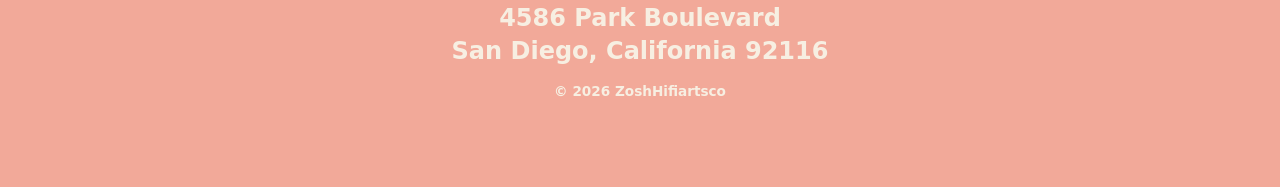
==== commit 7d384e3b: "Make body sections solid colored panels to match prototype Co-authored-by: Cursor <cursoragent@curso" ====
--- a/hifi/index.html
+++ b/hifi/index.html
@@ -70,7 +70,7 @@
       </nav>
 
       <svg class="nav-band__wave nav-band__wave--bottom" viewBox="0 0 1440 80" preserveAspectRatio="none" aria-hidden="true">
-        <path class="wave-white" d="M0,80 L1440,80 L1440,40 Q1380,72 1320,40 T1200,40 T1080,40 T960,40 T840,40 T720,40 T600,40 T480,40 T360,40 T240,40 T120,40 T0,40 Z" />
+        <path class="wave-into-content" d="M0,80 L1440,80 L1440,40 Q1380,72 1320,40 T1200,40 T1080,40 T960,40 T840,40 T720,40 T600,40 T480,40 T360,40 T240,40 T120,40 T0,40 Z" />
       </svg>
     </div>
 
--- a/hifi/styles.css
+++ b/hifi/styles.css
@@ -3,6 +3,7 @@
   --teal: #63c9bc;
   --yellow: #f9cf4d;
   --salmon: #f2a999;
+  --sky: #9ecdee;
   --cream: #f7efe2;
   --brown: #4a3728;
 
@@ -51,8 +52,8 @@
   position: fixed;
   top: 0;
   left: 0;
-  width: 96px;
-  height: 72px;
+  width: 120px;
+  height: 90px;
   background-image: url("assets/cursor-stationary.gif");
   background-size: contain;
   background-repeat: no-repeat;
@@ -188,8 +189,9 @@
   fill: var(--teal);
 }
 
-.nav-band .wave-white {
-  fill: #fff;
+/* Matches the first content section so the nav flows into it seamlessly. */
+.nav-band .wave-into-content {
+  fill: var(--salmon);
 }
 
 .nav {
@@ -213,11 +215,16 @@
   align-items: center;
 }
 
-.nav__list li:not(:last-child)::after {
-  content: "\00B7";
+/* Round separator dot. Inserted by JS as a real element so it can ride the
+   same wave as the letters (see script.js) and stay aligned with the line. */
+.nav__dot {
+  align-self: center;
+  width: clamp(4.5px, 0.54vw, 6.3px);
+  height: clamp(4.5px, 0.54vw, 6.3px);
   margin-left: 0.7rem;
-  color: #fff;
-  opacity: 0.85;
+  border-radius: 50%;
+  background: #fff;
+  box-shadow: 0 1px 2px rgba(74, 55, 40, 0.35);
 }
 
 .nav__list a {
@@ -227,6 +234,8 @@
   font-family: "Quicksand", system-ui, sans-serif;
   font-weight: 600;
   font-size: clamp(0.95rem, 1.9vw, 1.35rem);
+  /* Extra tracking so letters don't collide when magnified on hover. */
+  letter-spacing: 0.1em;
   /* White on yellow is low contrast; soft shadow keeps it legible. */
   text-shadow: 0 1px 2px rgba(74, 55, 40, 0.35);
 }
@@ -245,24 +254,11 @@
 }
 
 @media (max-width: 640px) {
-  /* Let the ostrich sit flush to the left edge */
-  .site-header {
-    padding-left: 0;
-    padding-right: 0;
-  }
-
-  .header-bar {
-    gap: 0.5rem;
-    justify-content: space-between;
-  }
-
-  .header-bar__logo {
-    width: clamp(140px, 52vw, 20rem);
-  }
-
-  /* Pull the search icon in from the right edge */
-  .magnifier-wrap {
-    margin-right: clamp(0.75rem, 5vw, 2rem);
+  /* Ostrich pinned to the far left edge (cancels the header's side padding).
+     Everything else is left at defaults to be positioned manually. */
+  .header-bar__ostrich {
+    margin-left: -1rem;
+    margin-right: auto;
   }
 
   .nav__list a {
@@ -281,8 +277,9 @@
   height: clamp(72px, 10vw, 140px);
 }
 
+/* Upper half matches the last content section; the crest is the footer color. */
 .wave--footer {
-  background: #fff;
+  background: var(--yellow);
 }
 
 .wave--footer .wave-pink {
@@ -303,17 +300,26 @@
   background-size: clamp(220px, 26vw, 340px);
 }
 
+/* Each section is a solid colored panel with a same-family motif on top,
+   matching the prototype's pink -> yellow -> blue banding. */
 .section--about {
-  background-image: url("assets/content-bg-top.png");
+  background-color: var(--salmon);
+  background-image: url("assets/content-bg-top.png"); /* pink triangles */
 }
 
 .section--calendar {
-  background-image: url("assets/content-bg-mid.png");
-}
-
-.section--contact,
+  background-color: var(--yellow);
+  background-image: url("assets/content-bg-bottom.png"); /* yellow rings */
+}
+
+.section--contact {
+  background-color: var(--sky);
+  background-image: url("assets/content-bg-mid.png"); /* blue diamonds */
+}
+
 .section--mailing {
-  background-image: url("assets/content-bg-bottom.png");
+  background-color: var(--yellow);
+  background-image: url("assets/content-bg-bottom.png"); /* yellow rings */
 }
 
 .section__title {
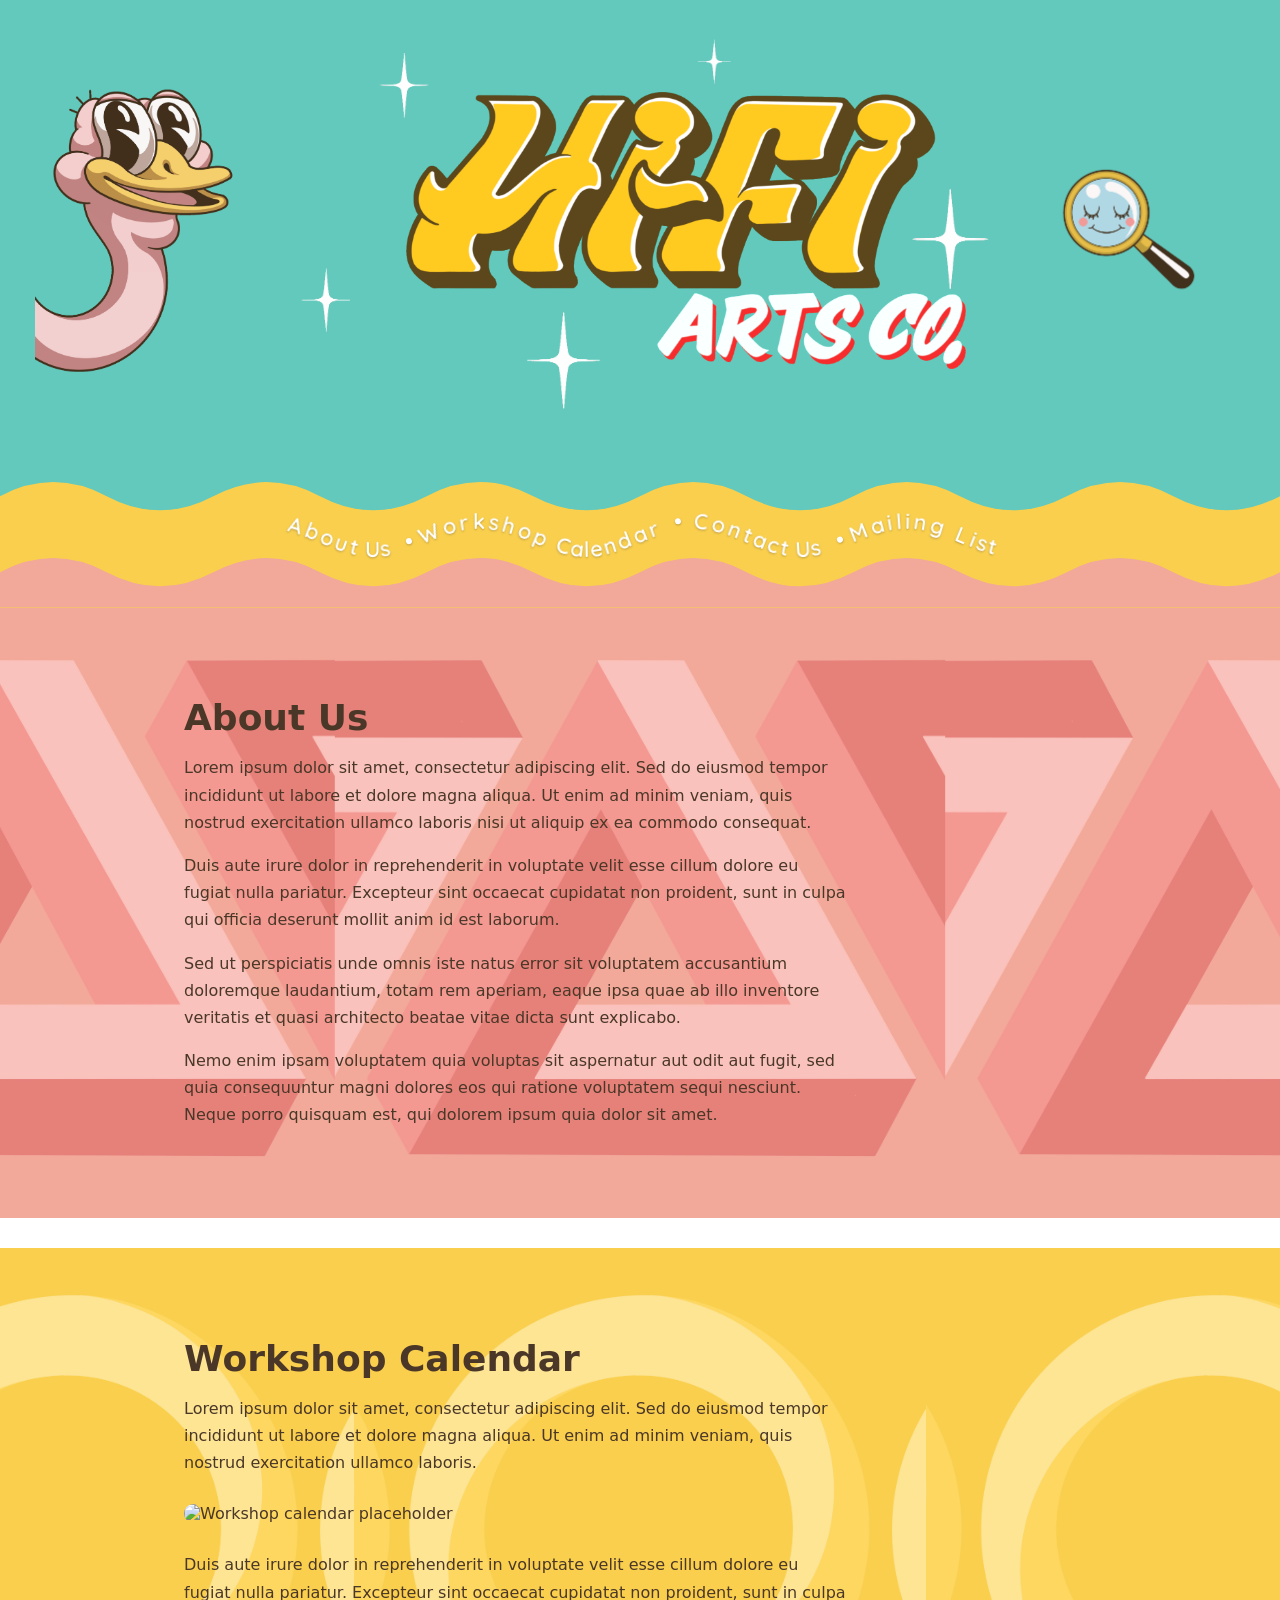
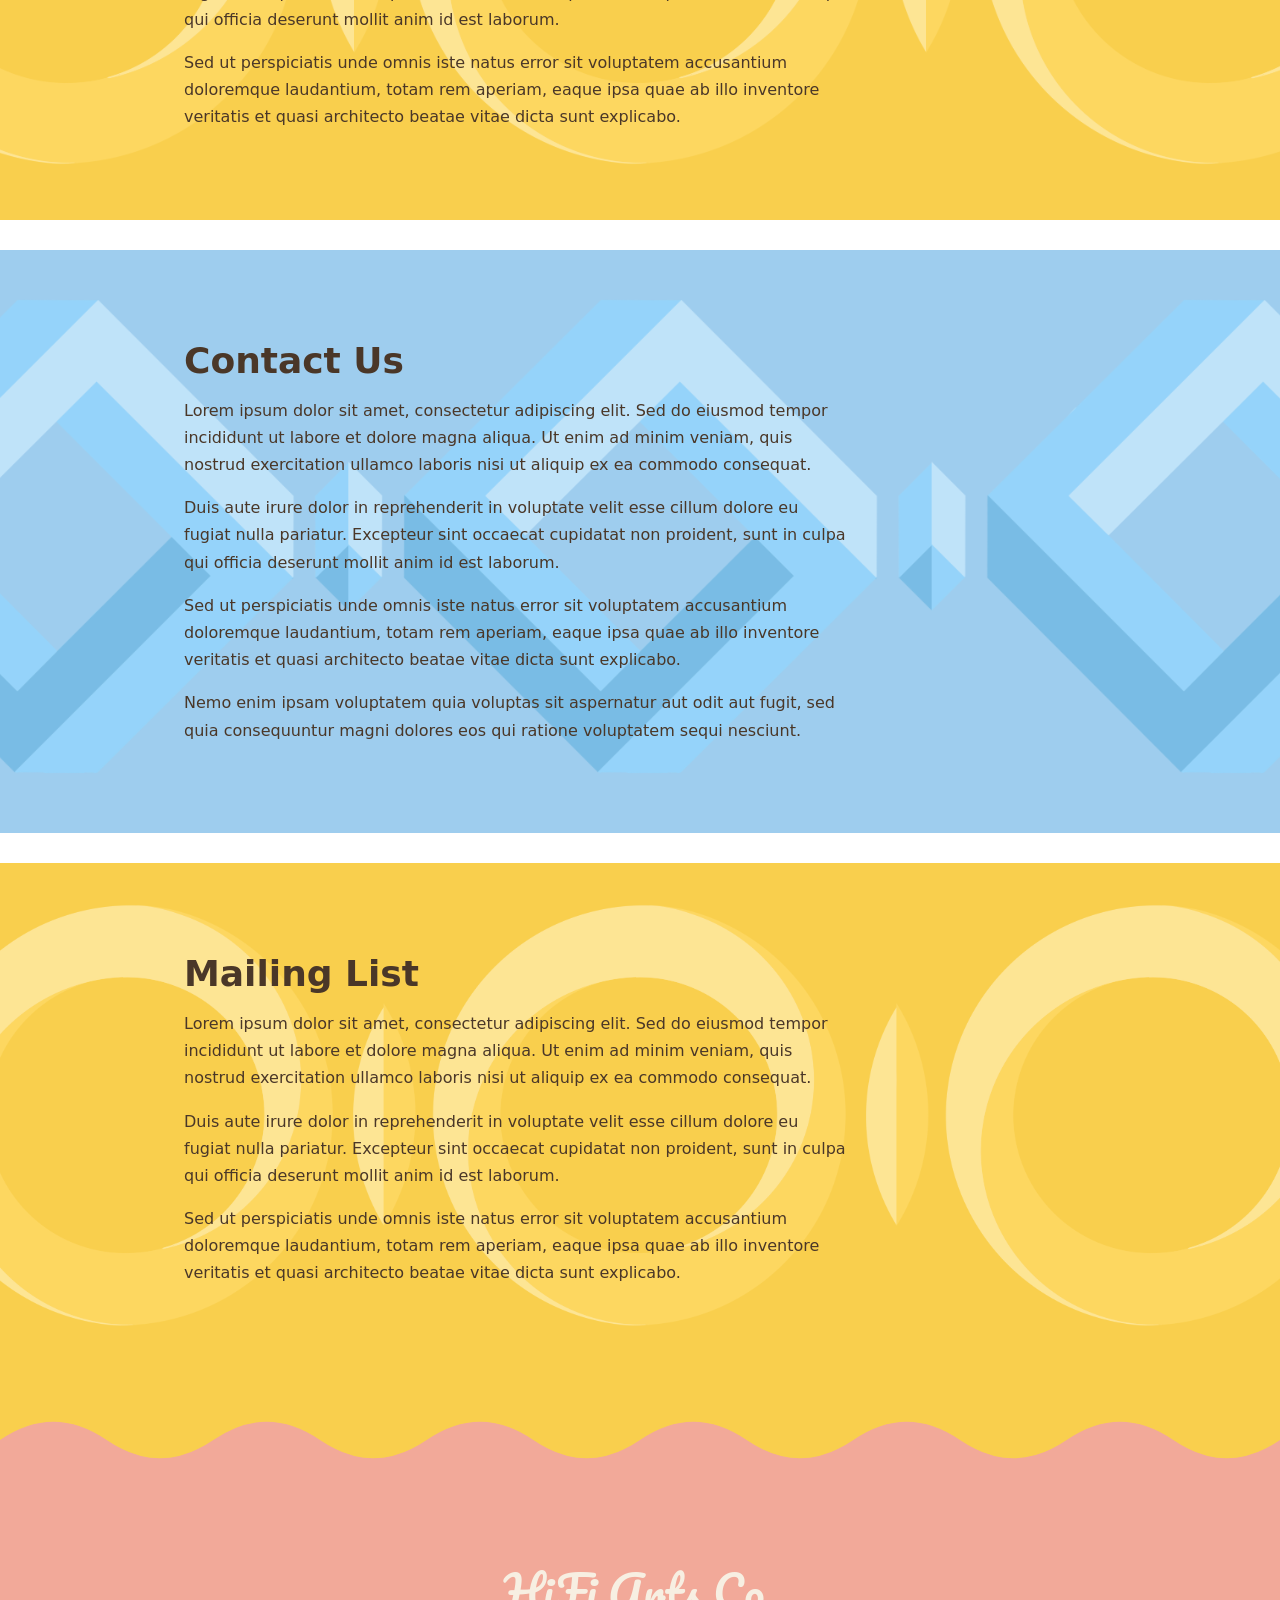
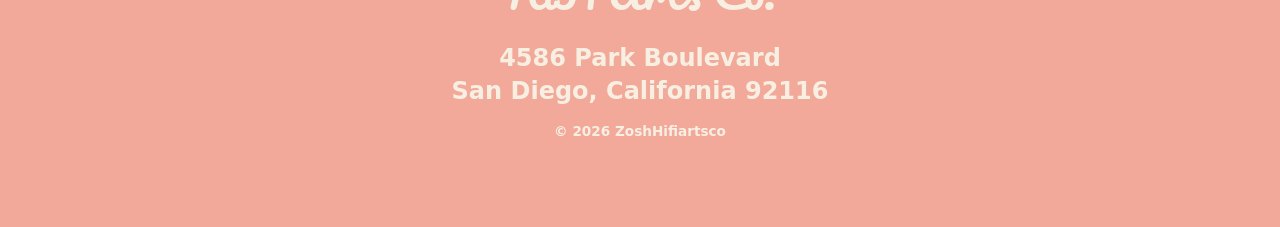
==== commit 1436a9a6: "Match footer wordmark font to logo with Pacifico script Co-authored-by: Cursor <cursoragent@cursor.c" ====
--- a/hifi/index.html
+++ b/hifi/index.html
@@ -11,7 +11,7 @@
     <link rel="preconnect" href="https://fonts.googleapis.com" />
     <link rel="preconnect" href="https://fonts.gstatic.com" crossorigin />
     <link
-      href="https://fonts.googleapis.com/css2?family=Quicksand:wght@400;500;600;700&family=Rye&display=swap"
+      href="https://fonts.googleapis.com/css2?family=Pacifico&family=Quicksand:wght@400;500;600;700&display=swap"
       rel="stylesheet"
     />
     <link rel="stylesheet" href="styles.css" />
--- a/hifi/styles.css
+++ b/hifi/styles.css
@@ -81,7 +81,7 @@
 .site-header {
   position: relative;
   background: var(--teal);
-  padding: clamp(2.75rem, 9vw, 7rem) 1rem clamp(2.75rem, 8vw, 6rem);
+  padding: clamp(1.5rem, 5.5vw, 4rem) 1rem;
 }
 
 /* Sparkles frame the logo rather than filling the whole header:
@@ -296,18 +296,25 @@
 
 .section {
   padding-block: clamp(3.5rem, 7vw, 6rem);
-  background-repeat: repeat;
-  background-size: clamp(220px, 26vw, 340px);
-}
-
-/* Each section is a solid colored panel with a same-family motif on top,
-   matching the prototype's pink -> yellow -> blue banding. */
+  /* Motif assets tile as a single horizontal row and scale to fill the
+     section height, so each panel shows one row of large shapes. */
+  background-repeat: repeat-x;
+  background-position: center;
+  background-size: auto 100%;
+}
+
+/* White band separating each colored panel, matching the prototype. */
+.section:not(:last-child) {
+  border-bottom: clamp(16px, 2.4vw, 30px) solid #fff;
+}
+
 .section--about {
   background-color: var(--salmon);
   background-image: url("assets/content-bg-top.png"); /* pink triangles */
 }
 
-.section--calendar {
+.section--calendar,
+.section--mailing {
   background-color: var(--yellow);
   background-image: url("assets/content-bg-bottom.png"); /* yellow rings */
 }
@@ -315,11 +322,6 @@
 .section--contact {
   background-color: var(--sky);
   background-image: url("assets/content-bg-mid.png"); /* blue diamonds */
-}
-
-.section--mailing {
-  background-color: var(--yellow);
-  background-image: url("assets/content-bg-bottom.png"); /* yellow rings */
 }
 
 .section__title {
@@ -353,8 +355,8 @@
 }
 
 .site-footer__name {
-  font-family: "Rye", Georgia, serif;
-  font-size: clamp(1.6rem, 3.4vw, 2.4rem);
+  font-family: "Pacifico", cursive;
+  font-size: clamp(1.8rem, 3.8vw, 2.8rem);
   font-weight: 400;
   margin: 0 0 0.75rem;
 }
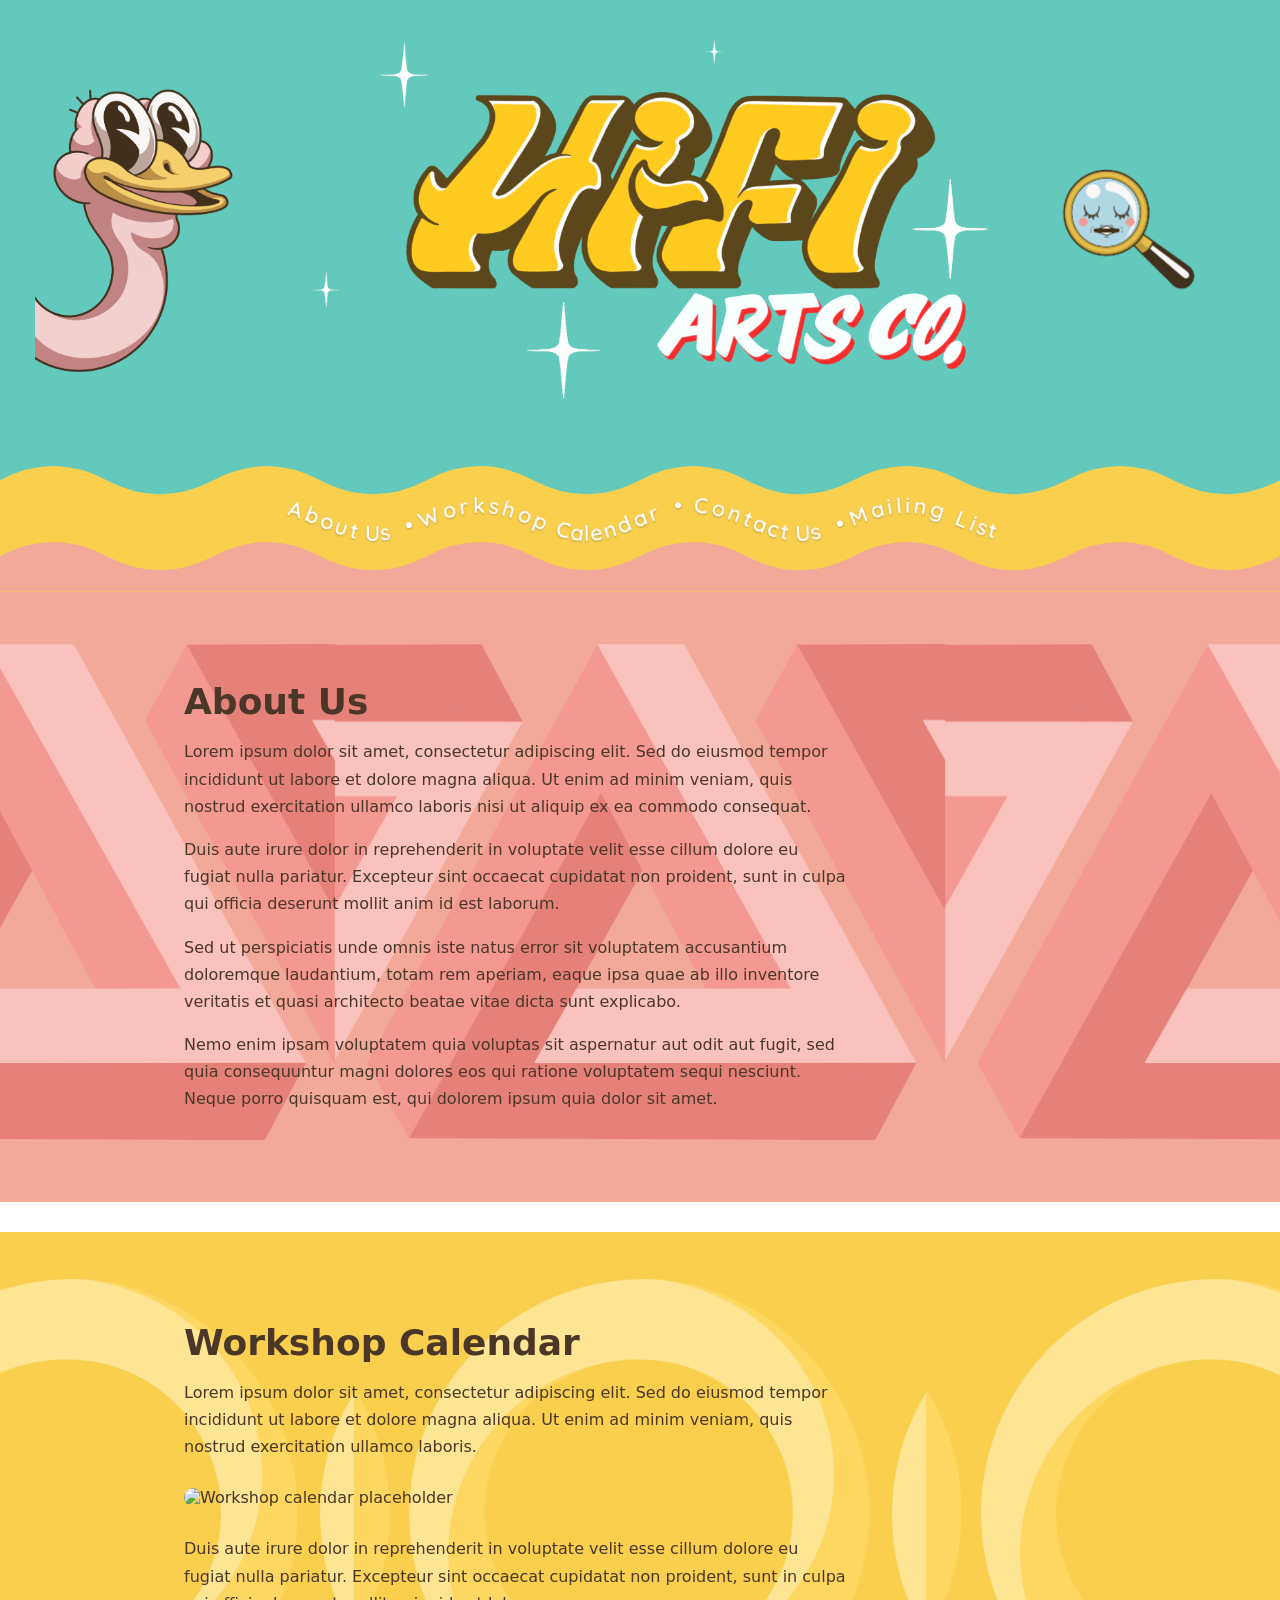
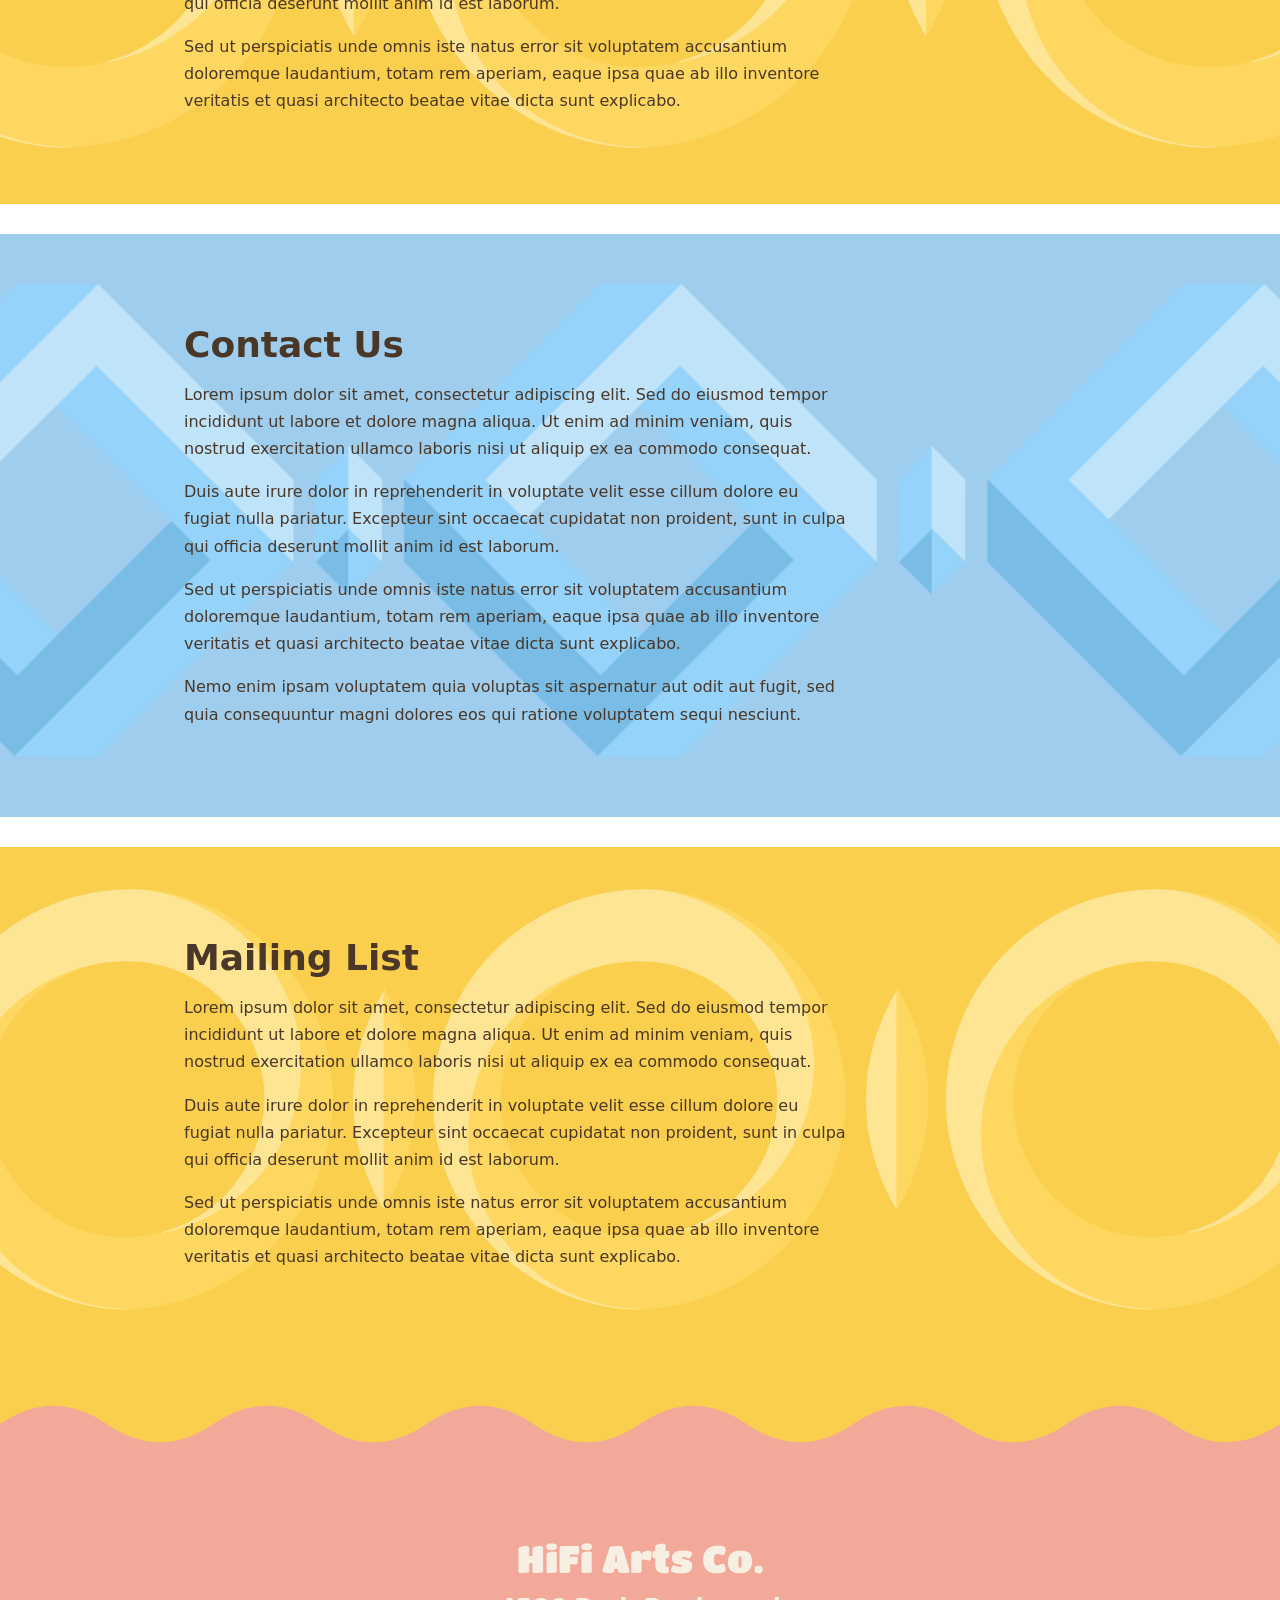
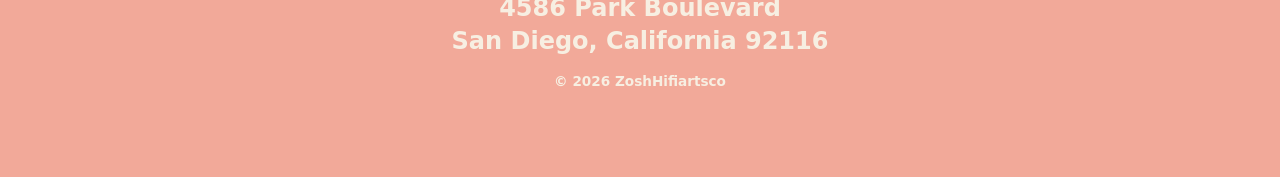
==== commit 2b699ae6: "Switch footer wordmark to groovy Titan One font Co-authored-by: Cursor <cursoragent@cursor.com>" ====
--- a/hifi/index.html
+++ b/hifi/index.html
@@ -11,7 +11,7 @@
     <link rel="preconnect" href="https://fonts.googleapis.com" />
     <link rel="preconnect" href="https://fonts.gstatic.com" crossorigin />
     <link
-      href="https://fonts.googleapis.com/css2?family=Pacifico&family=Quicksand:wght@400;500;600;700&display=swap"
+      href="https://fonts.googleapis.com/css2?family=Quicksand:wght@400;500;600;700&family=Titan+One&display=swap"
       rel="stylesheet"
     />
     <link rel="stylesheet" href="styles.css" />
--- a/hifi/styles.css
+++ b/hifi/styles.css
@@ -81,7 +81,8 @@
 .site-header {
   position: relative;
   background: var(--teal);
-  padding: clamp(1.5rem, 5.5vw, 4rem) 1rem;
+  padding: clamp(1.5rem, 5.5vw, 4rem) 1rem
+    clamp(0.5rem, calc(5.5vw - 1rem), 3rem);
 }
 
 /* Sparkles frame the logo rather than filling the whole header:
@@ -355,8 +356,8 @@
 }
 
 .site-footer__name {
-  font-family: "Pacifico", cursive;
-  font-size: clamp(1.8rem, 3.8vw, 2.8rem);
+  font-family: "Titan One", cursive;
+  font-size: clamp(1.6rem, 3.4vw, 2.4rem);
   font-weight: 400;
   margin: 0 0 0.75rem;
 }
